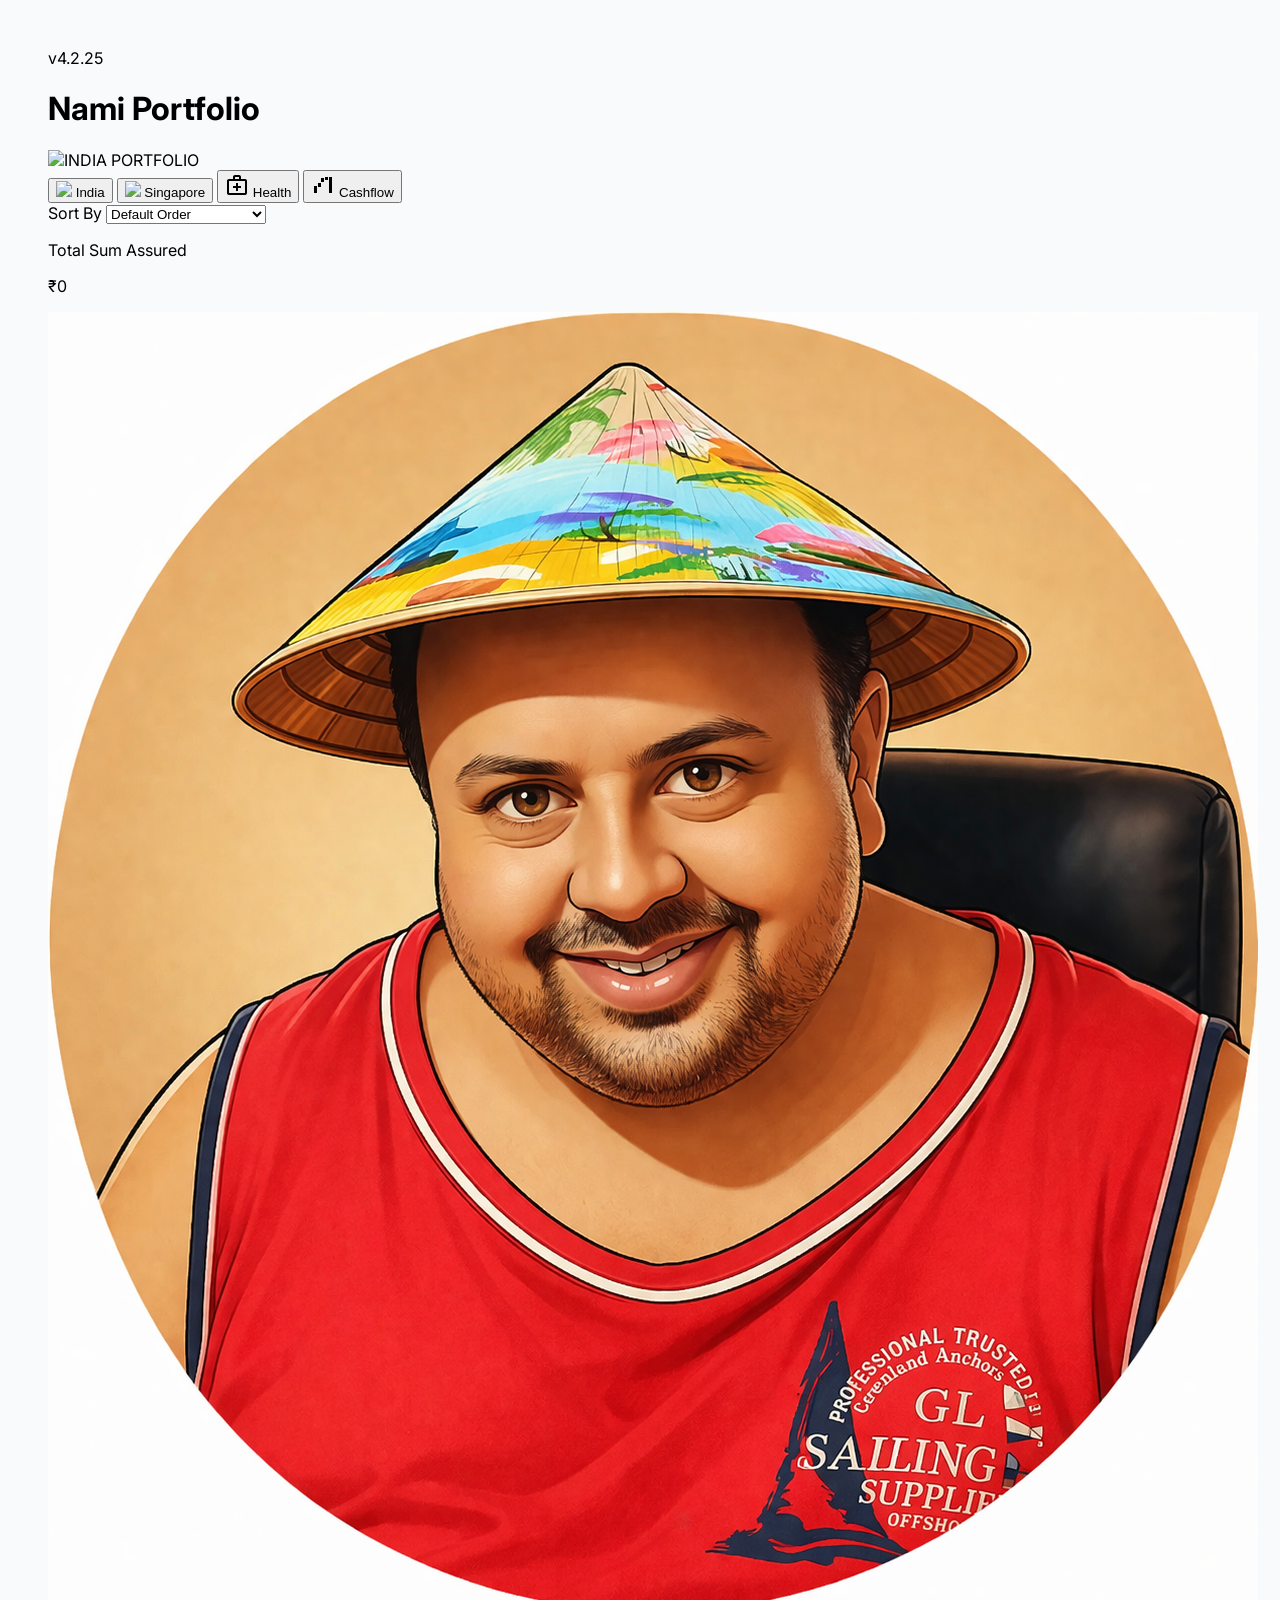
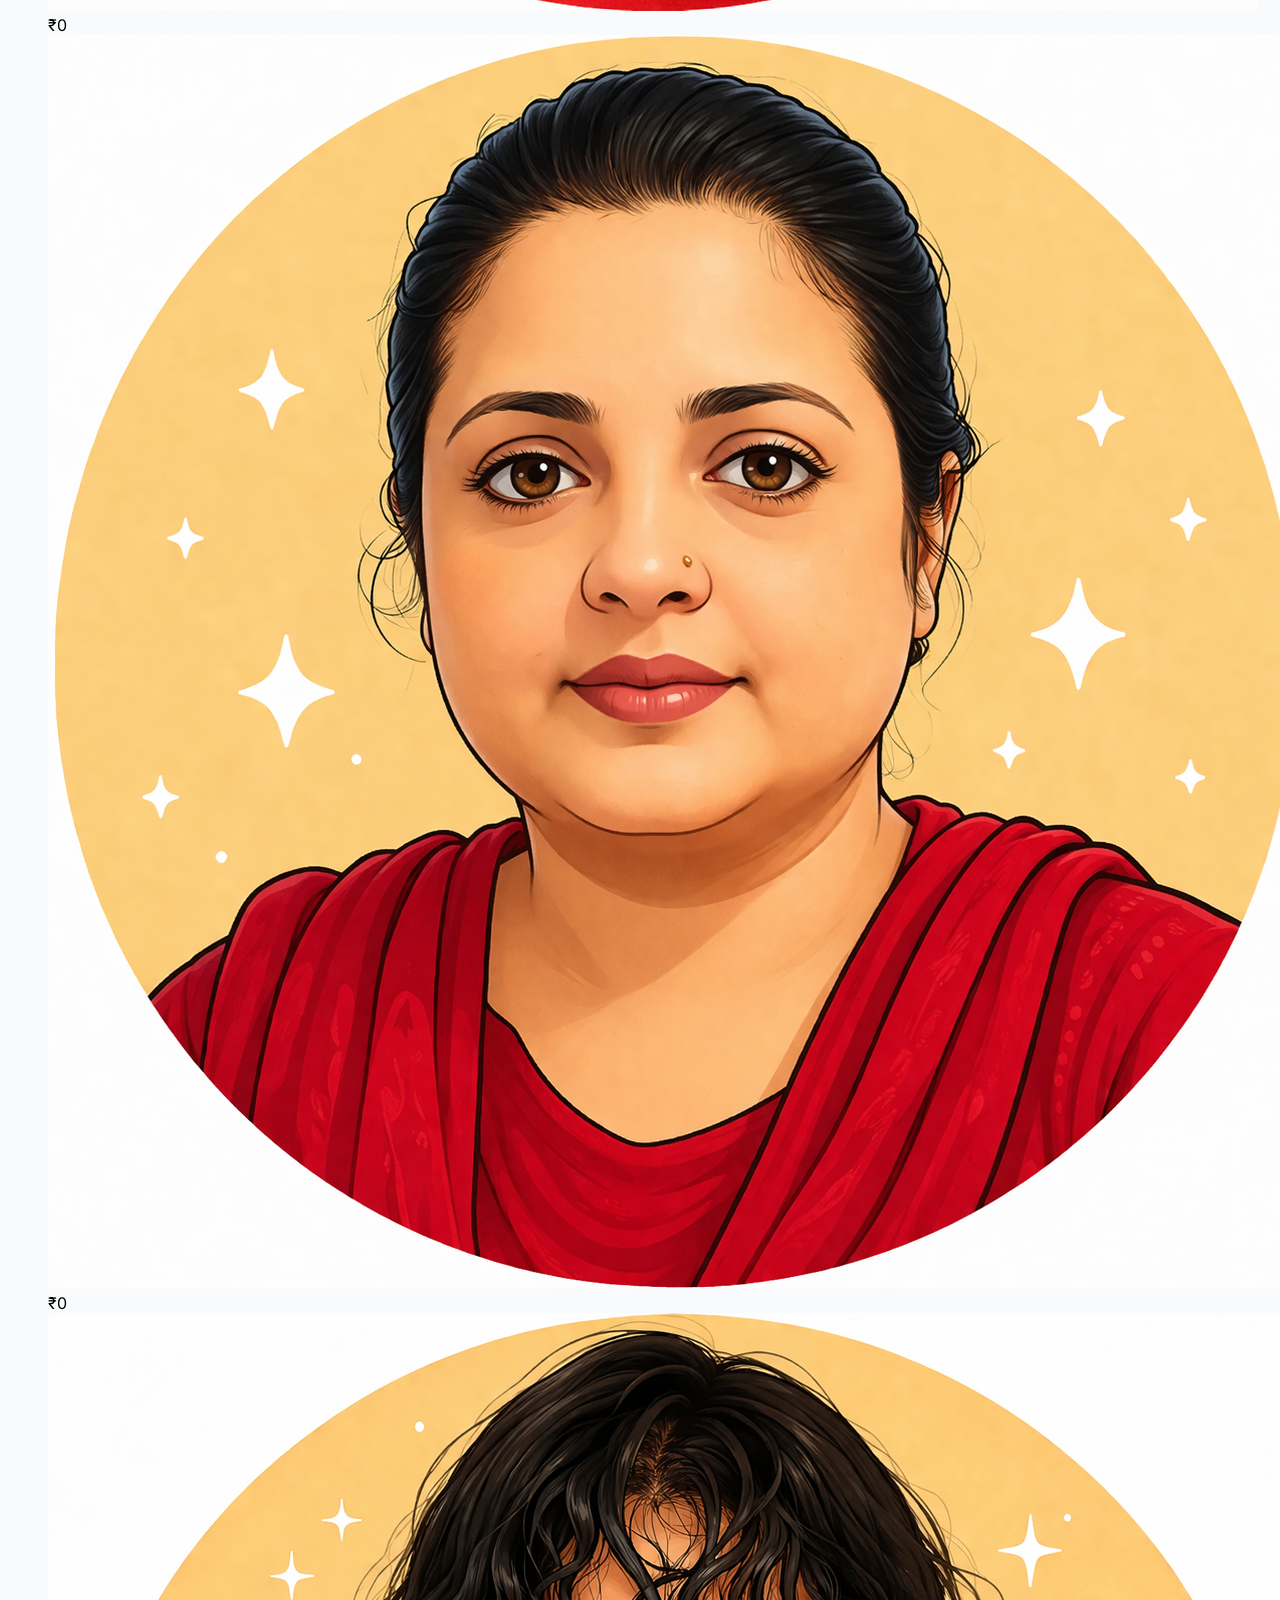
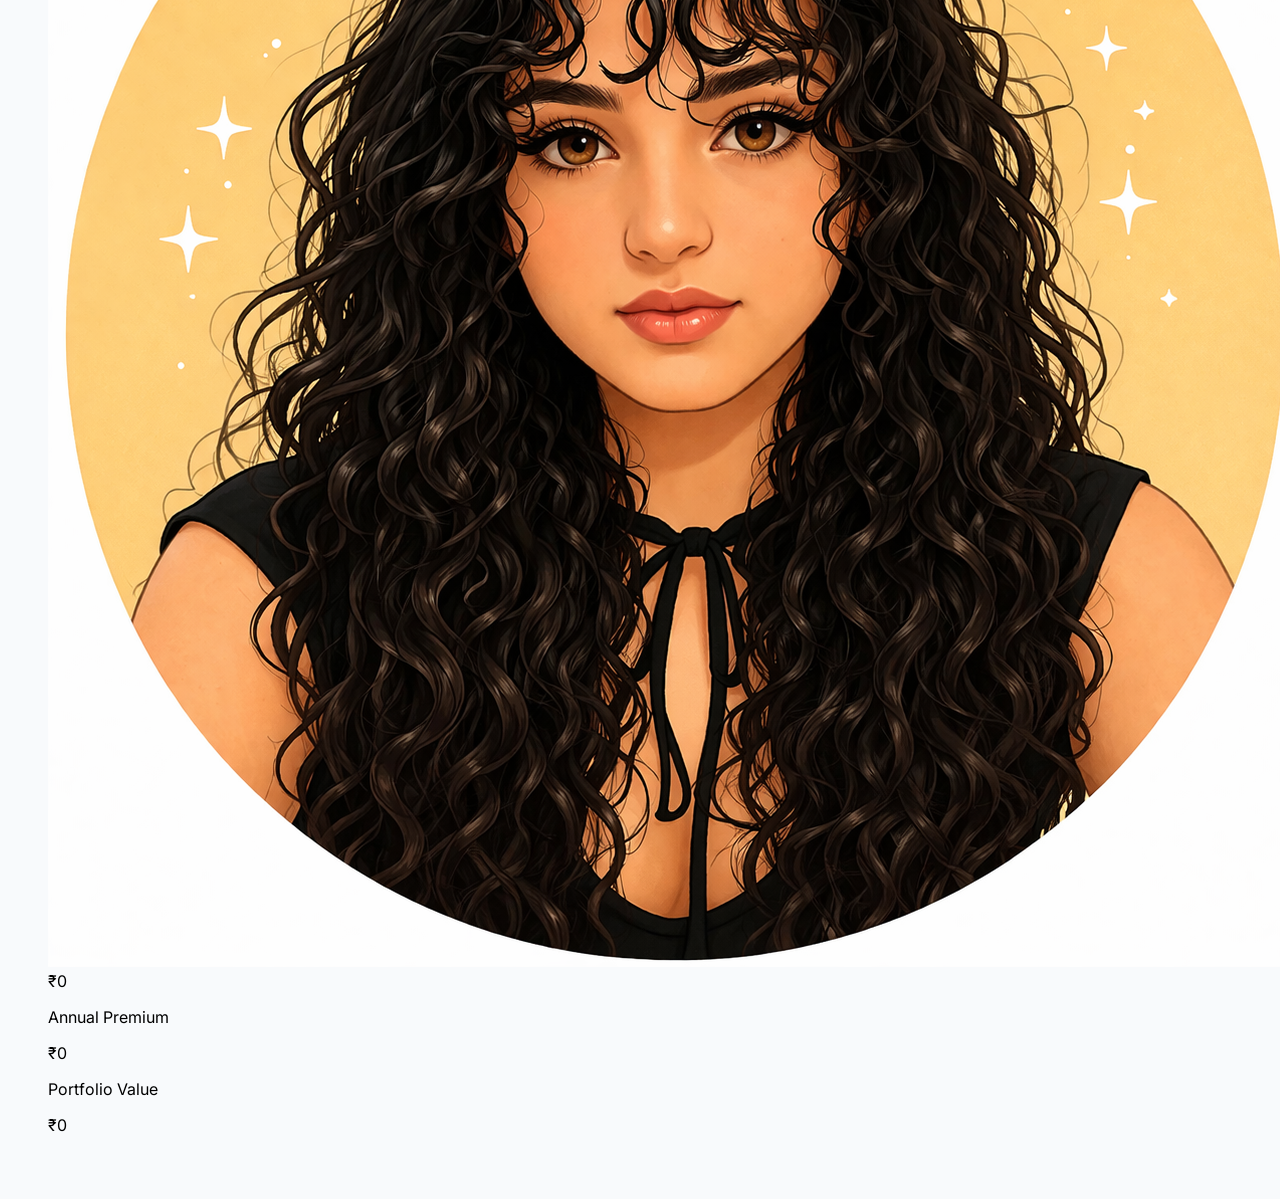
==== index.html @ 10a7a37a "Update index.html" ====
<!DOCTYPE html>
<html lang="en">
<head>
    <meta charset="UTF-8">
    <meta name="viewport" content="width=device-width, initial-scale=1.0">
    <title id="main-title">Nami Portfolio</title>
    
    <script src="https://cdn.tailwindcss.com"></script>
    <link rel="stylesheet" href="https://fonts.googleapis.com/css2?family=Material+Symbols+Outlined:opsz,wght,FILL,GRAD@20..48,100..700,0..1,-50..200" />
    <link rel="stylesheet" href="main.css">
</head>

<body class="bg-slate-50">

    <div id="version-tag" class="fixed top-4 right-4 font-black text-[10px] text-slate-400 bg-white/80 backdrop-blur-sm px-3 py-1 rounded-lg border border-slate-200 uppercase tracking-tighter z-50 shadow-sm"></div>

    <div class="max-w-7xl mx-auto mb-6 pt-10 px-4">
        <div class="flex justify-between items-end mb-6">
            <h1 class="text-5xl font-black text-slate-900 tracking-tighter">Nami Portfolio</h1>
            <div id="portfolio-status" class="funky-badge">Portfolio</div>
        </div>
    </div>

    <div class="max-w-7xl mx-auto px-4 flex flex-wrap items-center justify-between gap-4 mb-8">
        <div class="flex gap-4 flex-wrap">
            <button onclick="render('india')" class="px-8 py-3 bg-slate-800 text-white rounded-full font-bold hover:bg-slate-700 transition shadow-lg flex items-center gap-3">
                <img src="https://flagcdn.com/w40/in.png" class="w-6 h-auto rounded-sm shadow-sm">
                <span>India</span>
            </button>
        
            <button onclick="render('singapore')" class="px-8 py-3 bg-slate-800 text-white rounded-full font-bold hover:bg-slate-700 transition shadow-lg flex items-center gap-3">
                <img src="https://flagcdn.com/w40/sg.png" class="w-6 h-auto rounded-sm shadow-sm">
                <span>Singapore</span>
            </button>

            <button onclick="render('health')" class="px-8 py-3 bg-emerald-600 text-white rounded-full font-bold hover:bg-emerald-700 transition shadow-lg flex items-center gap-3">
                <span class="material-symbols-outlined text-white">medical_services</span>
                <span>Health</span>
            </button>

            <button onclick="render('cashflow')" class="px-8 py-3 bg-indigo-600 text-white rounded-full font-bold hover:bg-indigo-700 transition shadow-lg flex items-center gap-3">
                <span class="material-symbols-outlined text-white">waterfall_chart</span>
                <span>Cashflow</span>
            </button>
        </div>

        <div id="sort-container" class="flex items-center gap-3 bg-white p-2 rounded-2xl border border-slate-200 shadow-sm">
            <span class="text-[10px] font-black uppercase text-slate-400 ml-2">Sort By</span>
            <select id="sort-trigger" onchange="render(window.currentCategory)" class="bg-transparent text-xs font-bold rounded-lg px-2 py-1 outline-none cursor-pointer">
                <option value="default">Default Order</option>
                <option value="premium">Premium: High to Low</option>
                <option value="time">Maturity: Soonest First</option>
                <option value="due">Due Date: Earliest First</option>
            </select>
        </div>
    </div>

    <div id="summary-section" class="max-w-7xl mx-auto px-4 mb-10">
        <div id="summary-bar" class="grid grid-cols-[1.2fr_1fr_1fr] gap-6 bg-slate-900 p-8 rounded-[40px] text-white shadow-2xl relative overflow-hidden transition-all duration-500">
        </div>
    </div>

    <div id="container" class="max-w-7xl mx-auto pb-20 px-4"></div>
    <div id="cf-section" class="max-w-7xl mx-auto px-4 pb-20" style="display:none;"></div>
    
    <script type="module">
    const VERSION = "4.2.25";

    const { initDashboard, render, handleToggle } = await import(`./app.js?v=${VERSION}`);

    window.render = render;
    window.toggleCard = handleToggle;

    document.getElementById('version-tag').innerText = "v" + VERSION;
    await initDashboard(VERSION);
    </script>
    
</body>
</html>
---- main.css ----
/* Consolidated Stylesheet - v5.8.0 Baseline */
@import url('https://fonts.googleapis.com/css2?family=Orbitron:wght@800;900&family=Inter:wght@400;700;900&display=swap'); 

body { 
    background-color: #f8fafc;
    font-family: 'Inter', sans-serif;
    padding: 40px;
    position: relative;
}

/* --- HEADERS --- */
.brand-header { 
    font-family: 'Orbitron', sans-serif;
    background: linear-gradient(90deg, #6366f1, #ec4899, #f59e0b);
    -webkit-background-clip: text;
    -webkit-text-fill-color: transparent;
    font-size: 3.5rem;
    font-weight: 900;
    text-transform: uppercase;
    margin-bottom: 30px;
}

/* --- POLICY CARDS --- */
.policy-card { 
    background: white;
    border-radius: 40px; /* Enhanced rounding for modern look */
    margin-bottom: 24px;
    box-shadow: 0 10px 15px -3px rgba(0,0,0,0.05);
    transition: all 0.3s ease;
    position: relative;
    overflow: hidden; /* Critical for brand side-bar and bg tint */
    border: 1px solid #f1f5f9;
}

.card-header { 
    cursor: pointer;
    display: flex;
    align-items: center;
    padding: 30px 40px;
    min-height: 120px;
    transition: background 0.3s ease;
    /* Background is handled dynamically by JS brandBg */
}

/* --- CONTENT & GRID --- */
.content-area { 
    display: none;
    padding: 40px;
    border-top: 1px solid rgba(0,0,0,0.05);
    border-radius: 0 0 40px 40px;
    /* Background is handled dynamically by JS gradient */
}

.open .content-area {
    display: block;
}

.detail-grid { 
    display: grid;
    grid-template-columns: repeat(3, 1fr);
    gap: 20px;
    margin-bottom: 30px;
    background: rgba(255, 255, 255, 0.5); /* Semi-transparent to show brand tint */
    backdrop-filter: blur(8px);
    padding: 20px 25px;
    border-radius: 24px;
    border: 1px solid rgba(0,0,0,0.05);
}

.detail-item p:first-child { 
    font-size: 9px;
    font-weight: 900;
    text-transform: uppercase;
    color: #64748b;
    margin-bottom: 4px;
}

.detail-item p:last-child {
    font-family: 'Orbitron', sans-serif;
    font-size: 14px;
    color: #1e293b;
    letter-spacing: 0.5px;
}

/* --- TIMELINE TRACK --- */
.timeline-track { 
    position: relative;
    height: 48px;
    background: #e2e8f0; 
    border-radius: 24px;
    display: flex;
    padding: 0 6px;
    align-items: center;
    margin-top: 60px;
    overflow: visible !important;
}

.segment { 
     height: 38px;
     flex: 1;
     margin: 0 1px;
     border-radius: 6px;
     position: relative;
     cursor: help;
     transition: 0.2s cubic-bezier(0.4, 0, 0.2, 1);
}

.segment:hover { 
     transform: scaleY(1.3);
     z-index: 50;
}

/* --- TOOLTIPS --- */
.tooltip { 
    visibility: hidden;
    opacity: 0;
    position: absolute;
    bottom: 65px;
    left: 50%;
    transform: translateX(-50%) translateY(10px); 
    background: #0f172a; 
    color: white;
    padding: 14px;
    border-radius: 12px;
    width: max-content; /* Grows with text */
    min-width: 140px;
    max-width: 220px;
    text-align: center;
    font-size: 11px;
    z-index: 1000;
    transition: 0.3s cubic-bezier(0.175, 0.885, 0.32, 1.275); 
    pointer-events: none;
    box-shadow: 0 20px 25px -5px rgba(0,0,0,0.4);
    border: 1px solid #334155;
}

.segment:hover .tooltip, .mat-star:hover .tooltip {
    visibility: visible;
    opacity: 1;
    bottom: 55px;
    transform: translateX(-50%) translateY(0);
}

/* --- MATURITY STAR & OFFSET TOOLTIP --- */
.mat-star { 
    flex: 0 0 44px;
    height: 44px;
    display: flex;
    align-items: center;
    justify-content: center;
    font-size: 28px;
    color: #f59e0b;
    cursor: help;
    position: relative;
    transition: 0.3s;
}

.mat-star:hover {
    transform: scale(1.4) rotate(15deg);
    color: #fbbf24;
}

/* Fix: Pin to right edge and nudge left */
.mat-star .tooltip {
    left: auto !important;
    right: 0 !important; 
    margin-right: 15px; /* Nudges the whole box slightly to the left */
    transform: translateY(10px) rotate(0deg) !important; /* Keep box straight */
    width: max-content;
    min-width: 180px;
    text-align: center;
}

.mat-star:hover .tooltip {
    visibility: visible;
    opacity: 1;
    bottom: 55px;
    transform: translateY(0) rotate(0deg) !important;
}

/* Apply the tilt ONLY to the text inside, not the box */
.mat-star .tooltip span {
    display: block;
    transform: skewX(-12deg) rotate(-1deg);
    transform-origin: center;
    font-weight: 900;
    margin-top: 4px;
}

/* --- STATUS COLORS --- */
.bg-prem-past { background: #064e3b; } 
.bg-prem-future { background: #10b981; }
.bg-history-brown { background: #78350f; } 
.bg-future-light-brown { background: #b45309; } 
.bg-payout-past { background: #d97706; } 
.bg-payout-future { background: #f59e0b; } 
.bg-hybrid { background: linear-gradient(to bottom, #10b981 50%, #f59e0b 50%); }

.bg-current { 
    background: #22c55e;
    box-shadow: 0 0 20px rgba(34,197,94,0.6);
    border: 3px solid white;
    z-index: 10;
}

/* --- ANIMATIONS & UTILS --- */
@keyframes alert-glow {
    0% { box-shadow: 0 0 5px #dc2626; background: #dc2626; }
    50% { box-shadow: 0 0 20px #ef4444; background: #b91c1c; }
    100% { box-shadow: 0 0 5px #dc2626; background: #dc2626; }
}

.due-blink { 
    animation: alert-glow 1.5s infinite ease-in-out !important;
    color: white !important;
    border: none !important;
}

.paid-logo { 
    width: 110px;
    transform: rotate(-5deg);
    filter: drop-shadow(0 0 8px rgba(34, 197, 94, 0.4));
}

.family-marker { 
    display: inline-flex;
    align-items: center;
    justify-content: center;
    margin-left: 14px;
    color: #94a3b8;
}

.funky-badge-v2 {
    box-shadow: 2px 2px 0px rgba(0,0,0,0.05);
    transform: skewX(-10deg); /* This makes it look really funky */
    display: inline-block;
}
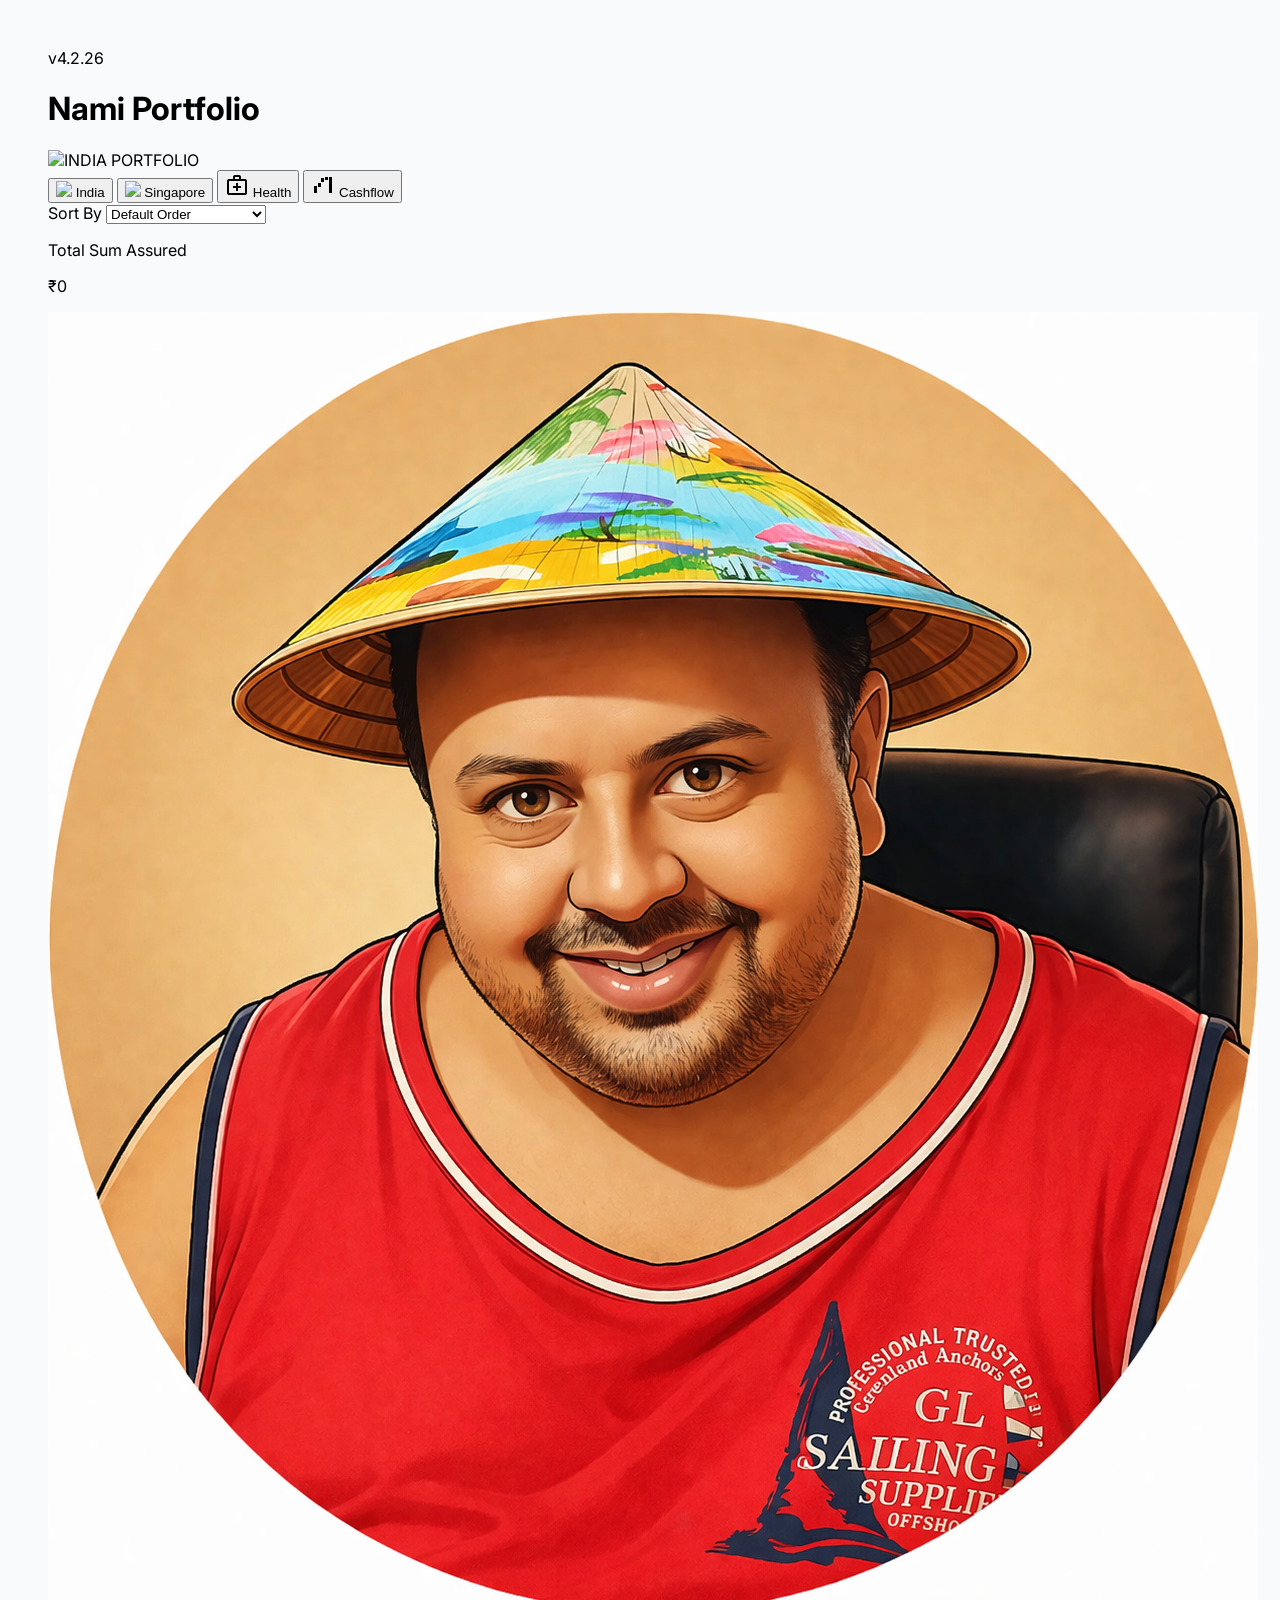
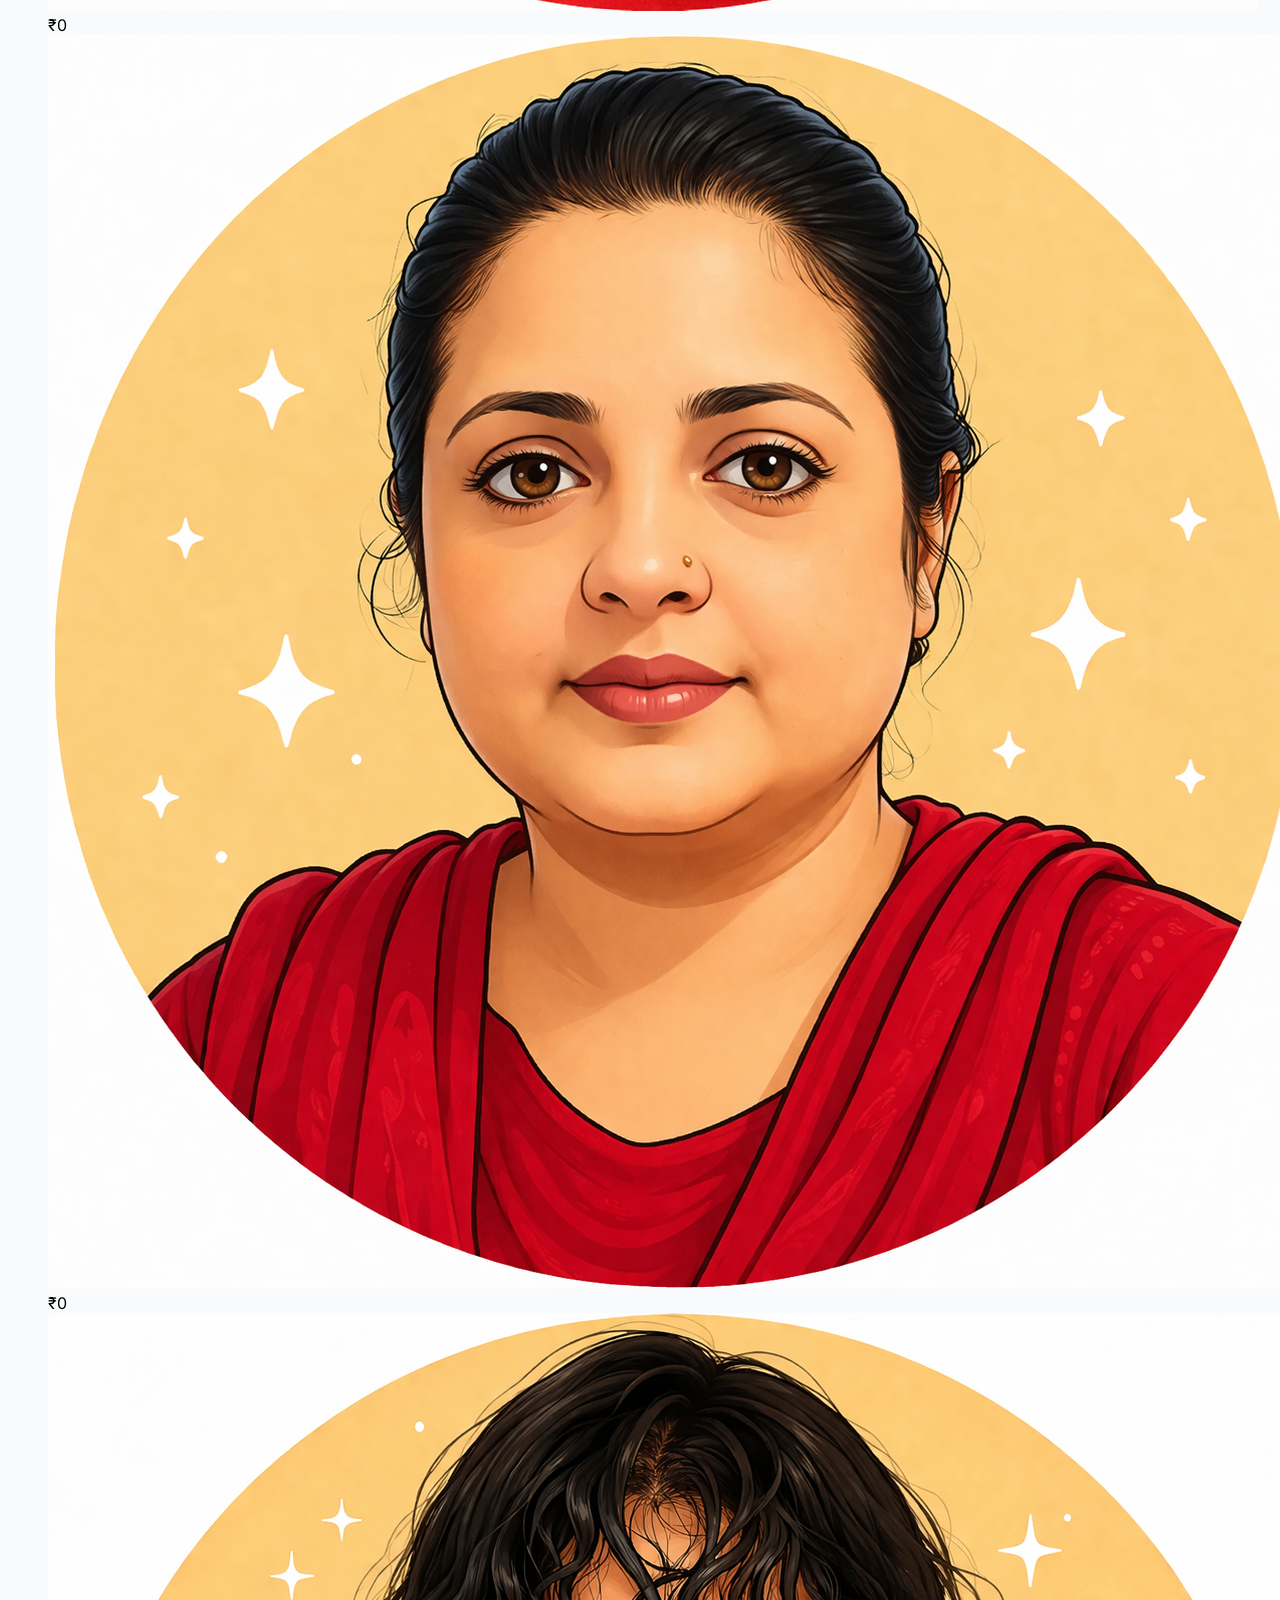
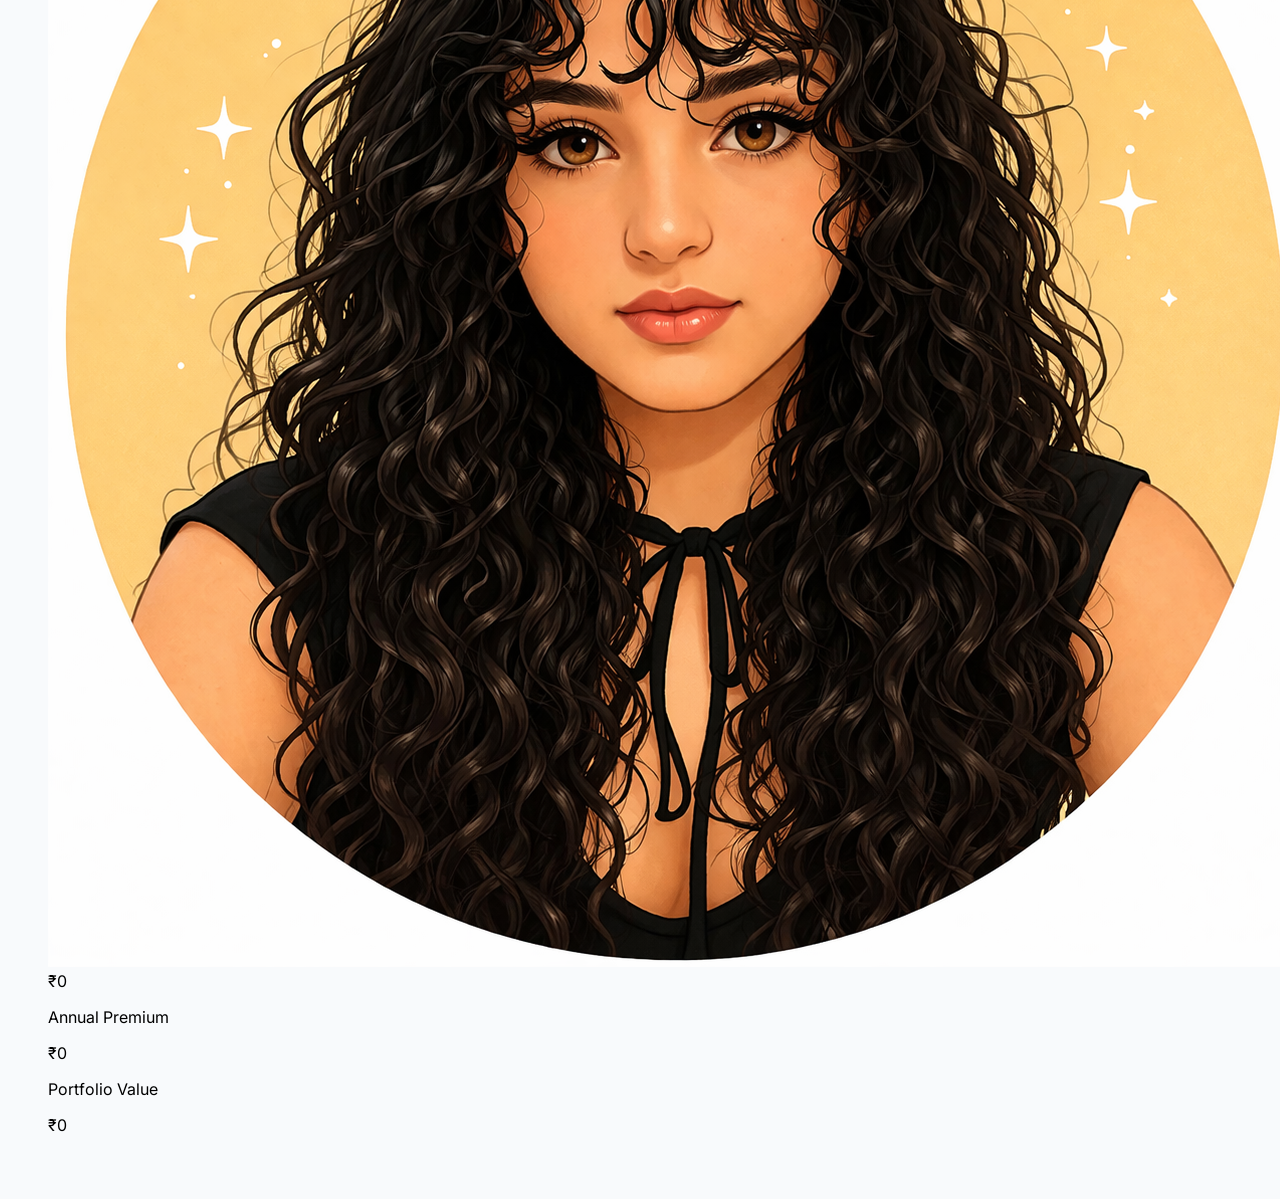
==== commit 036afbb2: "Update index.html" ====
--- a/index.html
+++ b/index.html
@@ -64,7 +64,7 @@
     <div id="cf-section" class="max-w-7xl mx-auto px-4 pb-20" style="display:none;"></div>
     
     <script type="module">
-    const VERSION = "4.2.25";
+    const VERSION = "4.2.26";
 
     const { initDashboard, render, handleToggle } = await import(`./app.js?v=${VERSION}`);
 
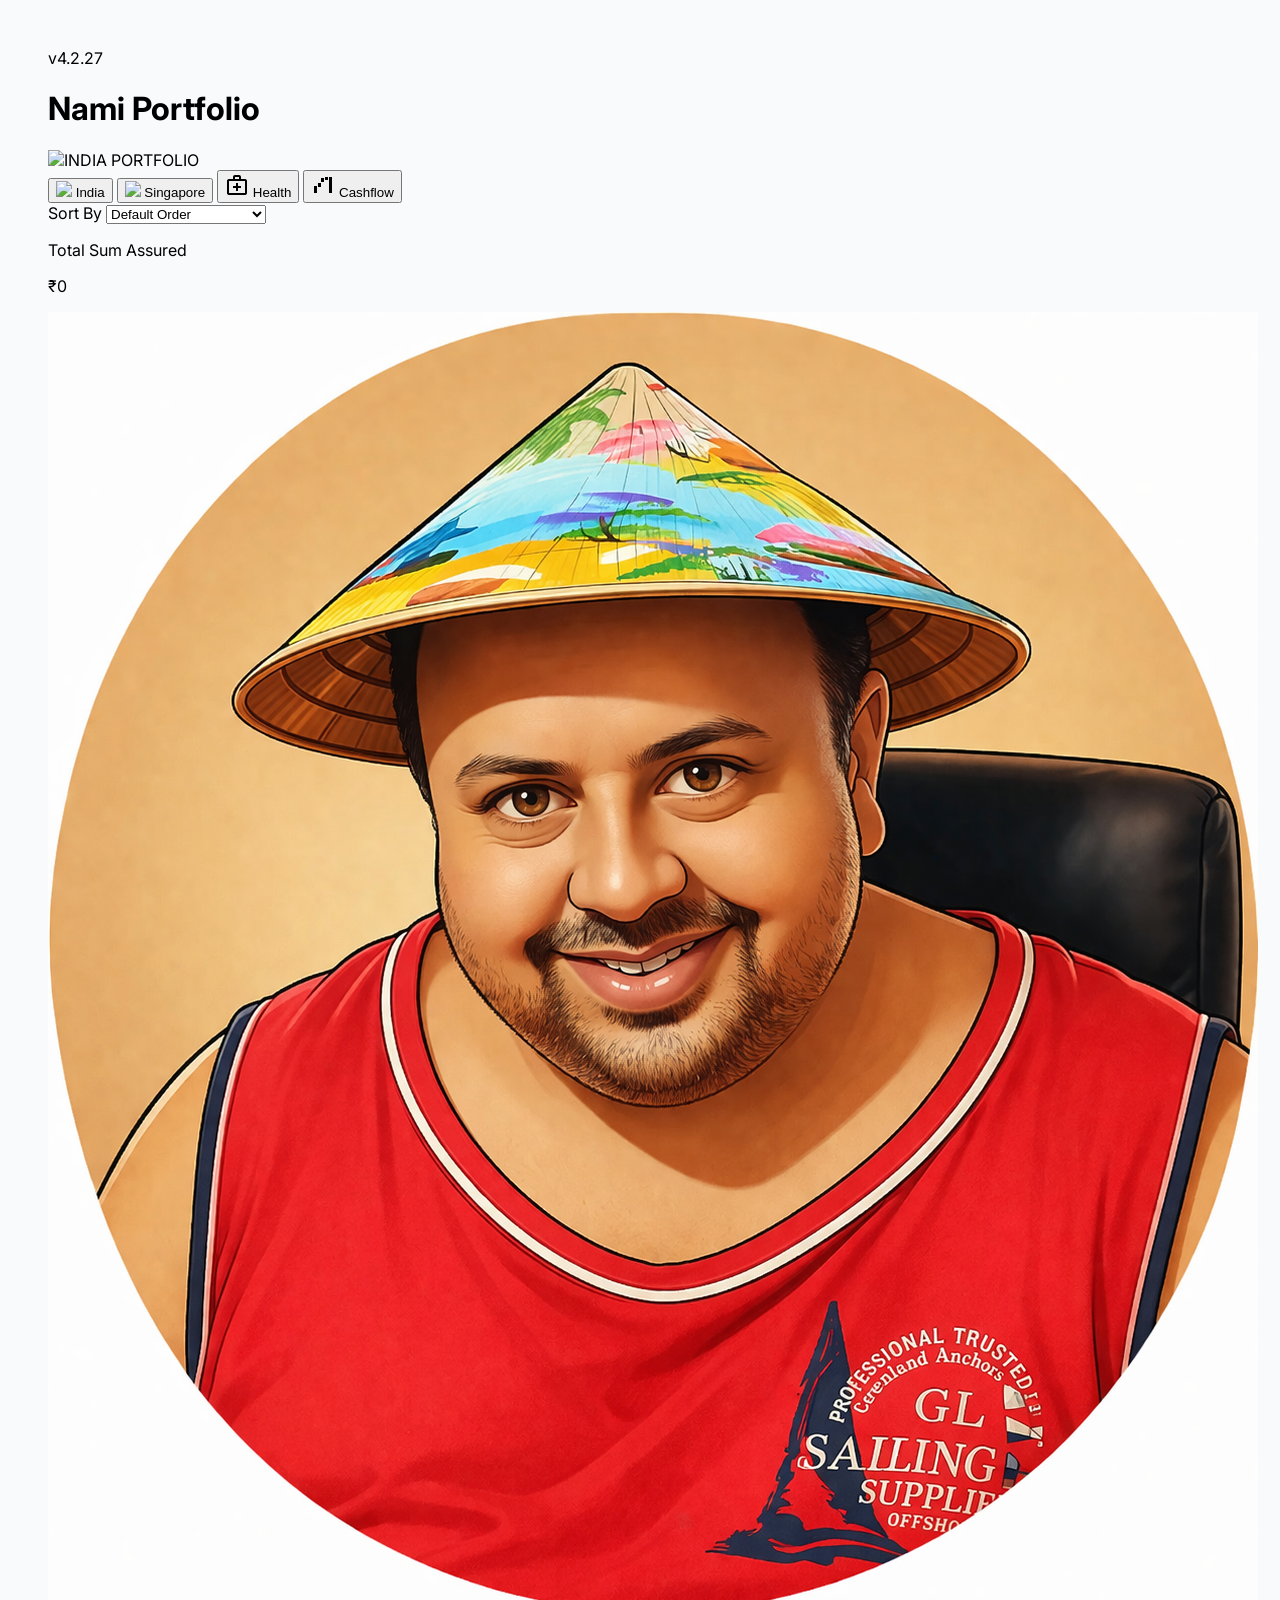
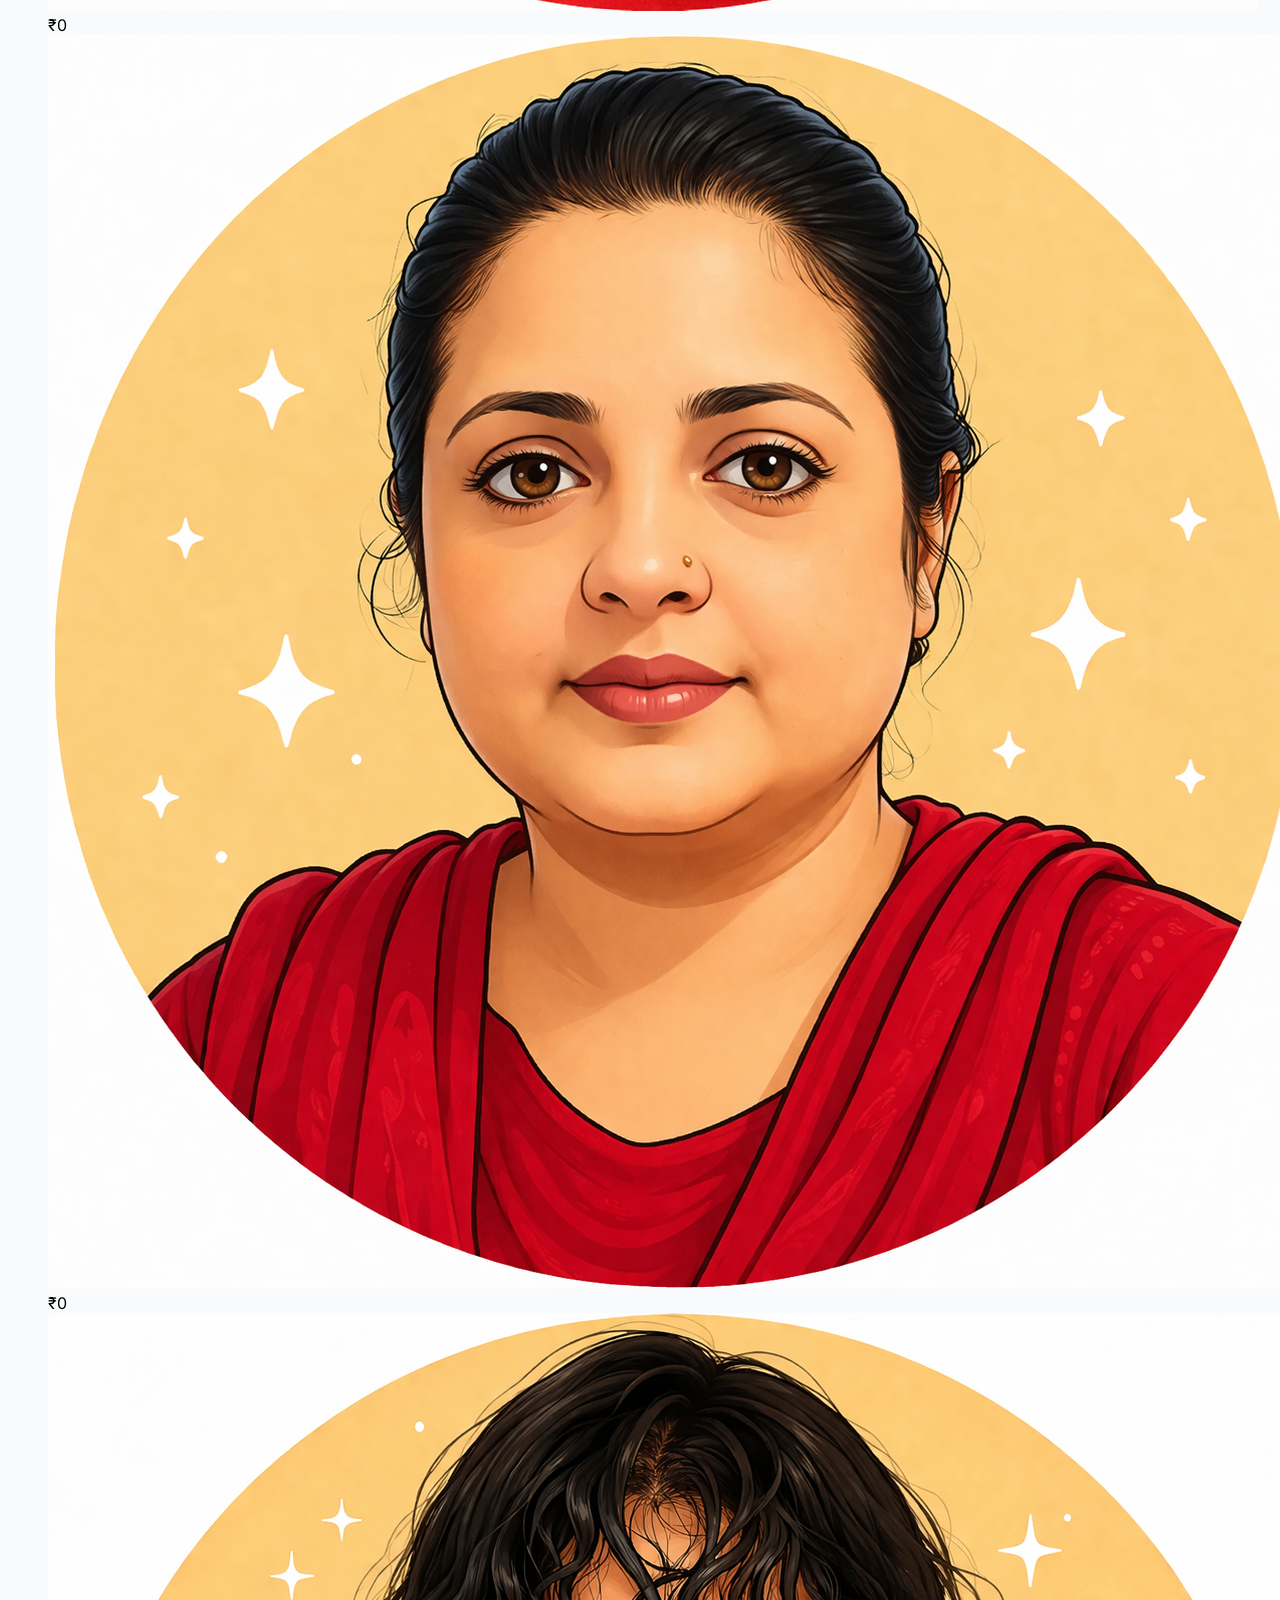
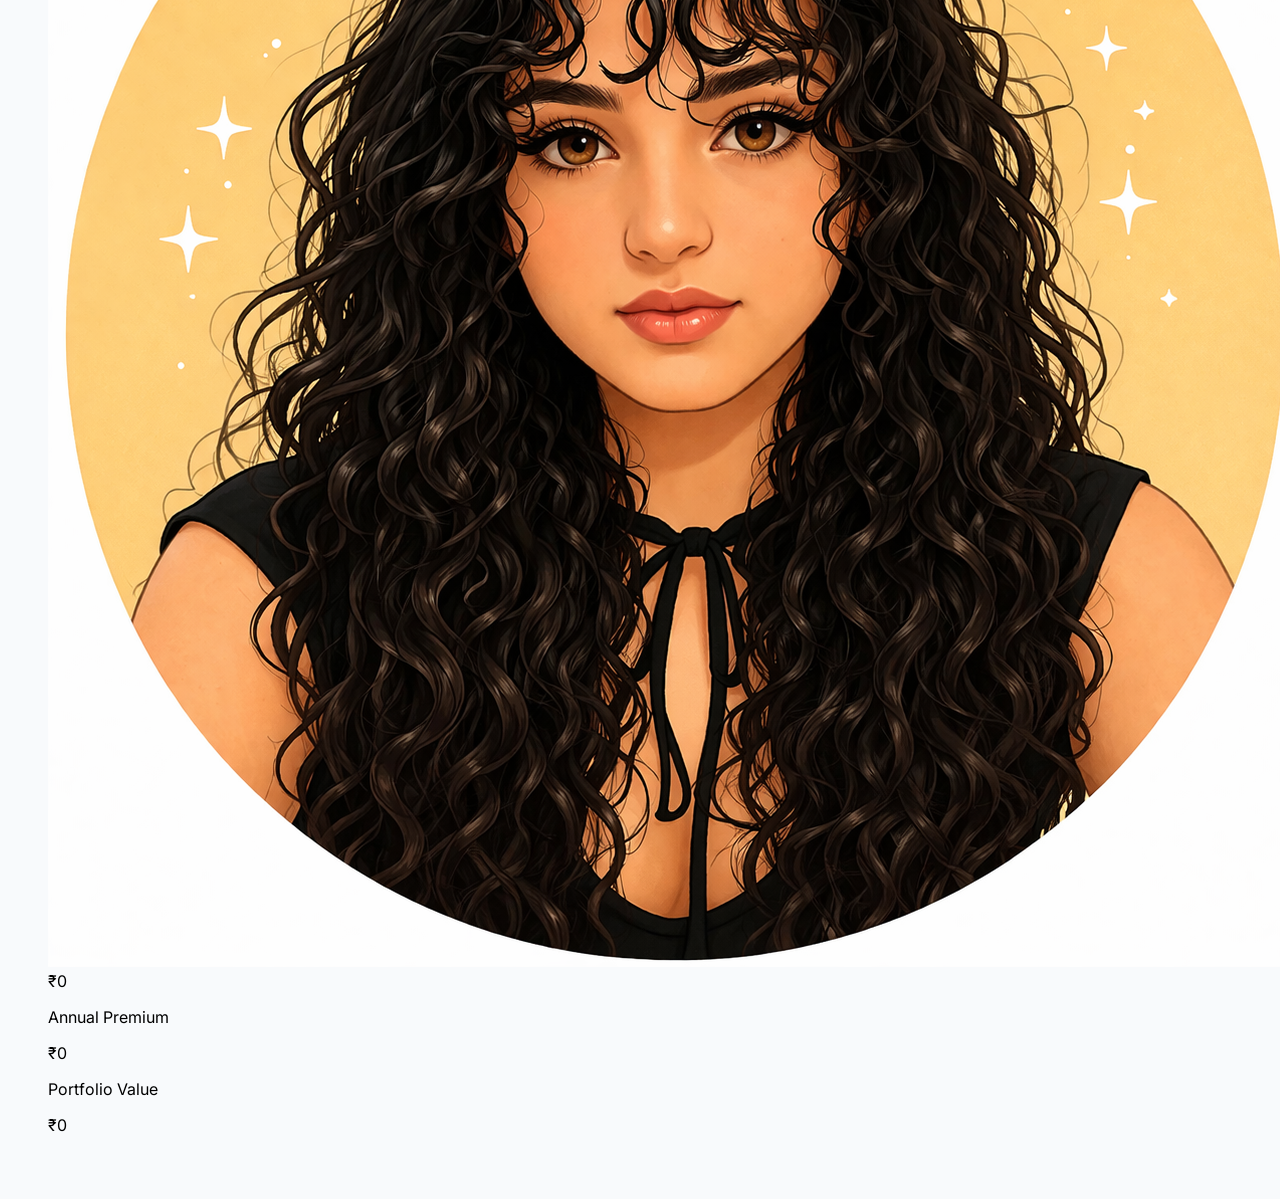
==== commit 55d94c8e: "Update index.html" ====
--- a/index.html
+++ b/index.html
@@ -64,7 +64,7 @@
     <div id="cf-section" class="max-w-7xl mx-auto px-4 pb-20" style="display:none;"></div>
     
     <script type="module">
-    const VERSION = "4.2.26";
+    const VERSION = "4.2.27";
 
     const { initDashboard, render, handleToggle } = await import(`./app.js?v=${VERSION}`);
 
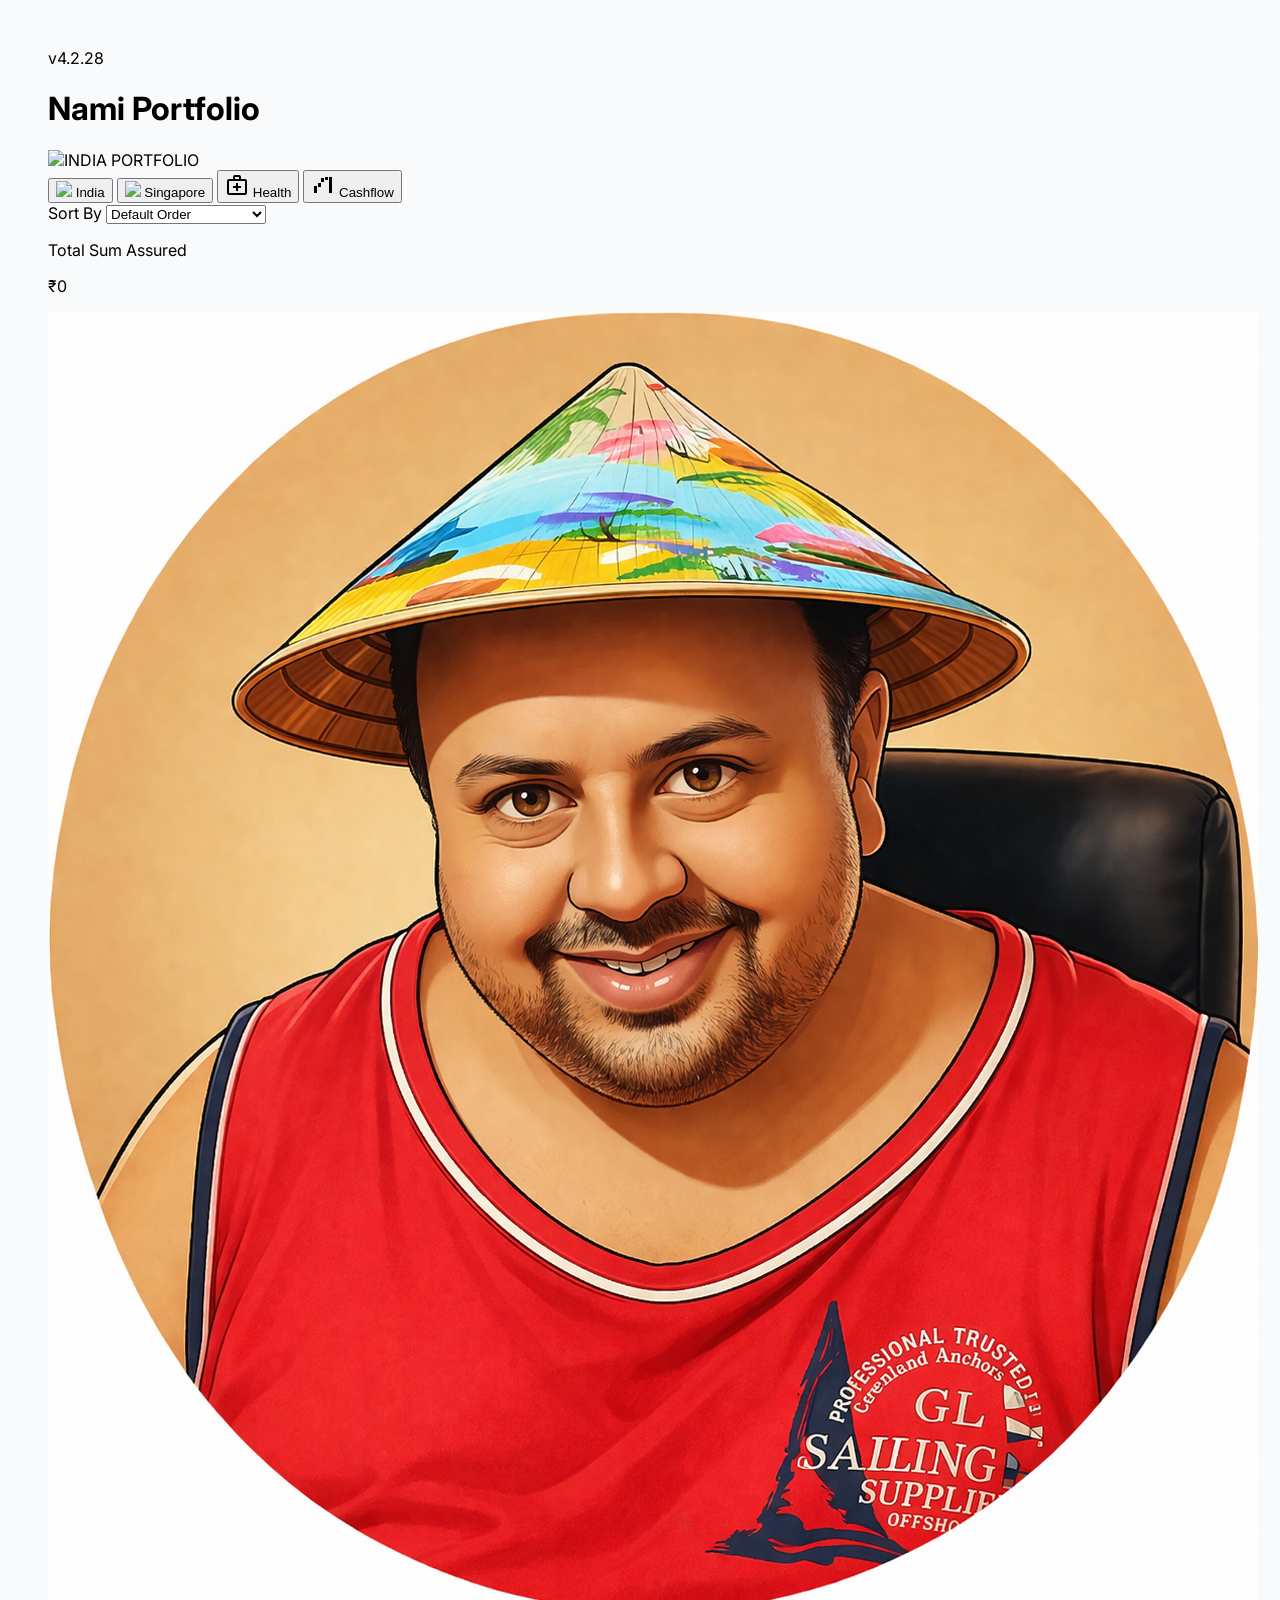
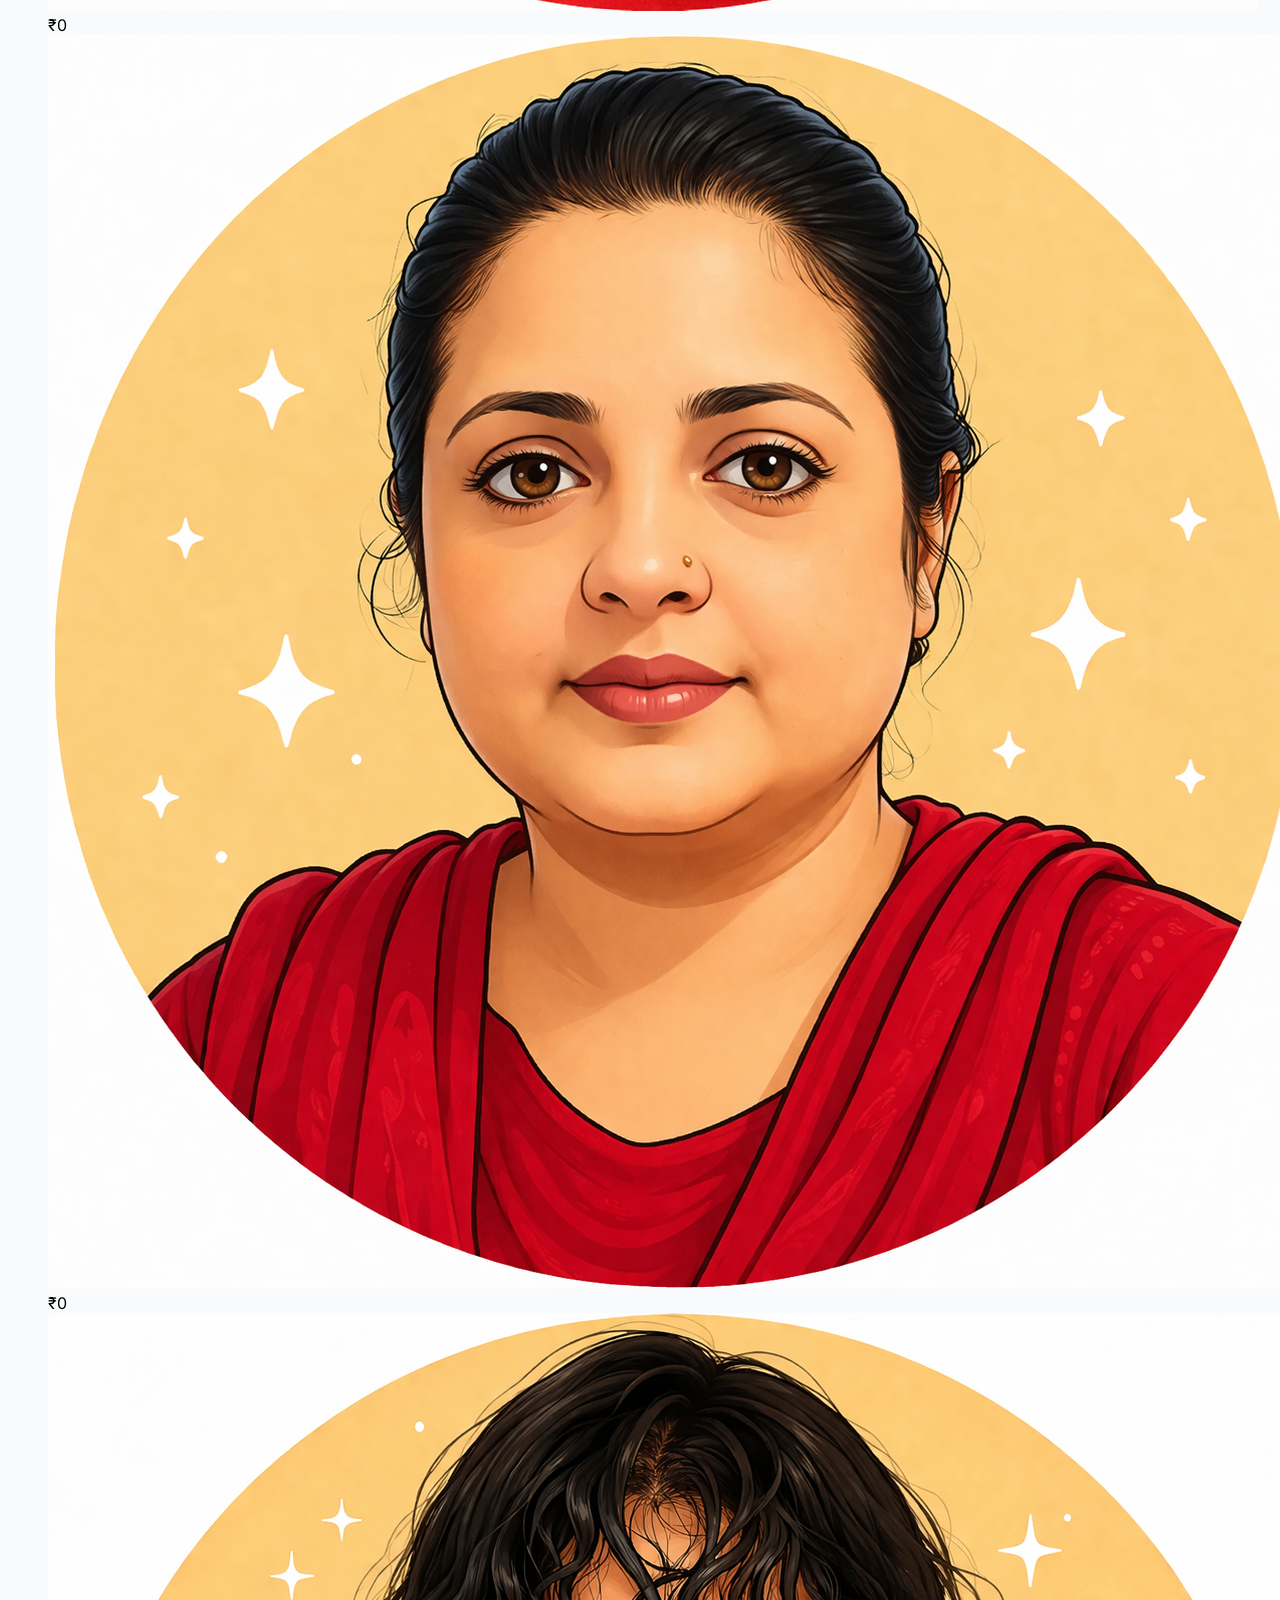
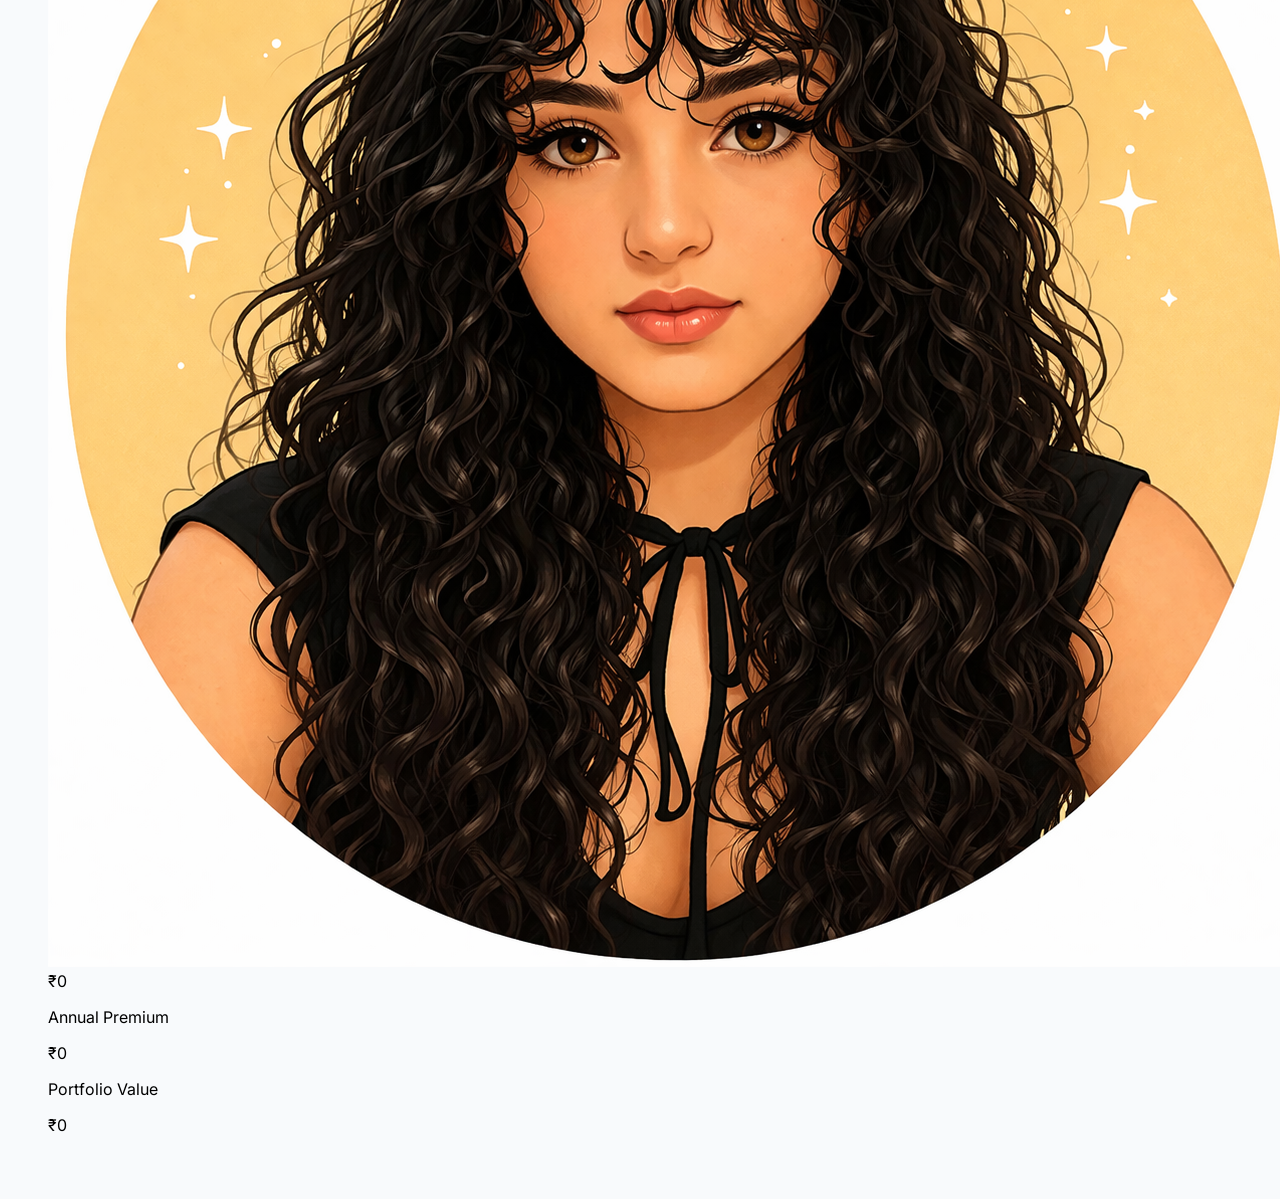
==== commit 24329af6: "Update index.html" ====
--- a/index.html
+++ b/index.html
@@ -64,7 +64,7 @@
     <div id="cf-section" class="max-w-7xl mx-auto px-4 pb-20" style="display:none;"></div>
     
     <script type="module">
-    const VERSION = "4.2.27";
+    const VERSION = "4.2.28";
 
     const { initDashboard, render, handleToggle } = await import(`./app.js?v=${VERSION}`);
 
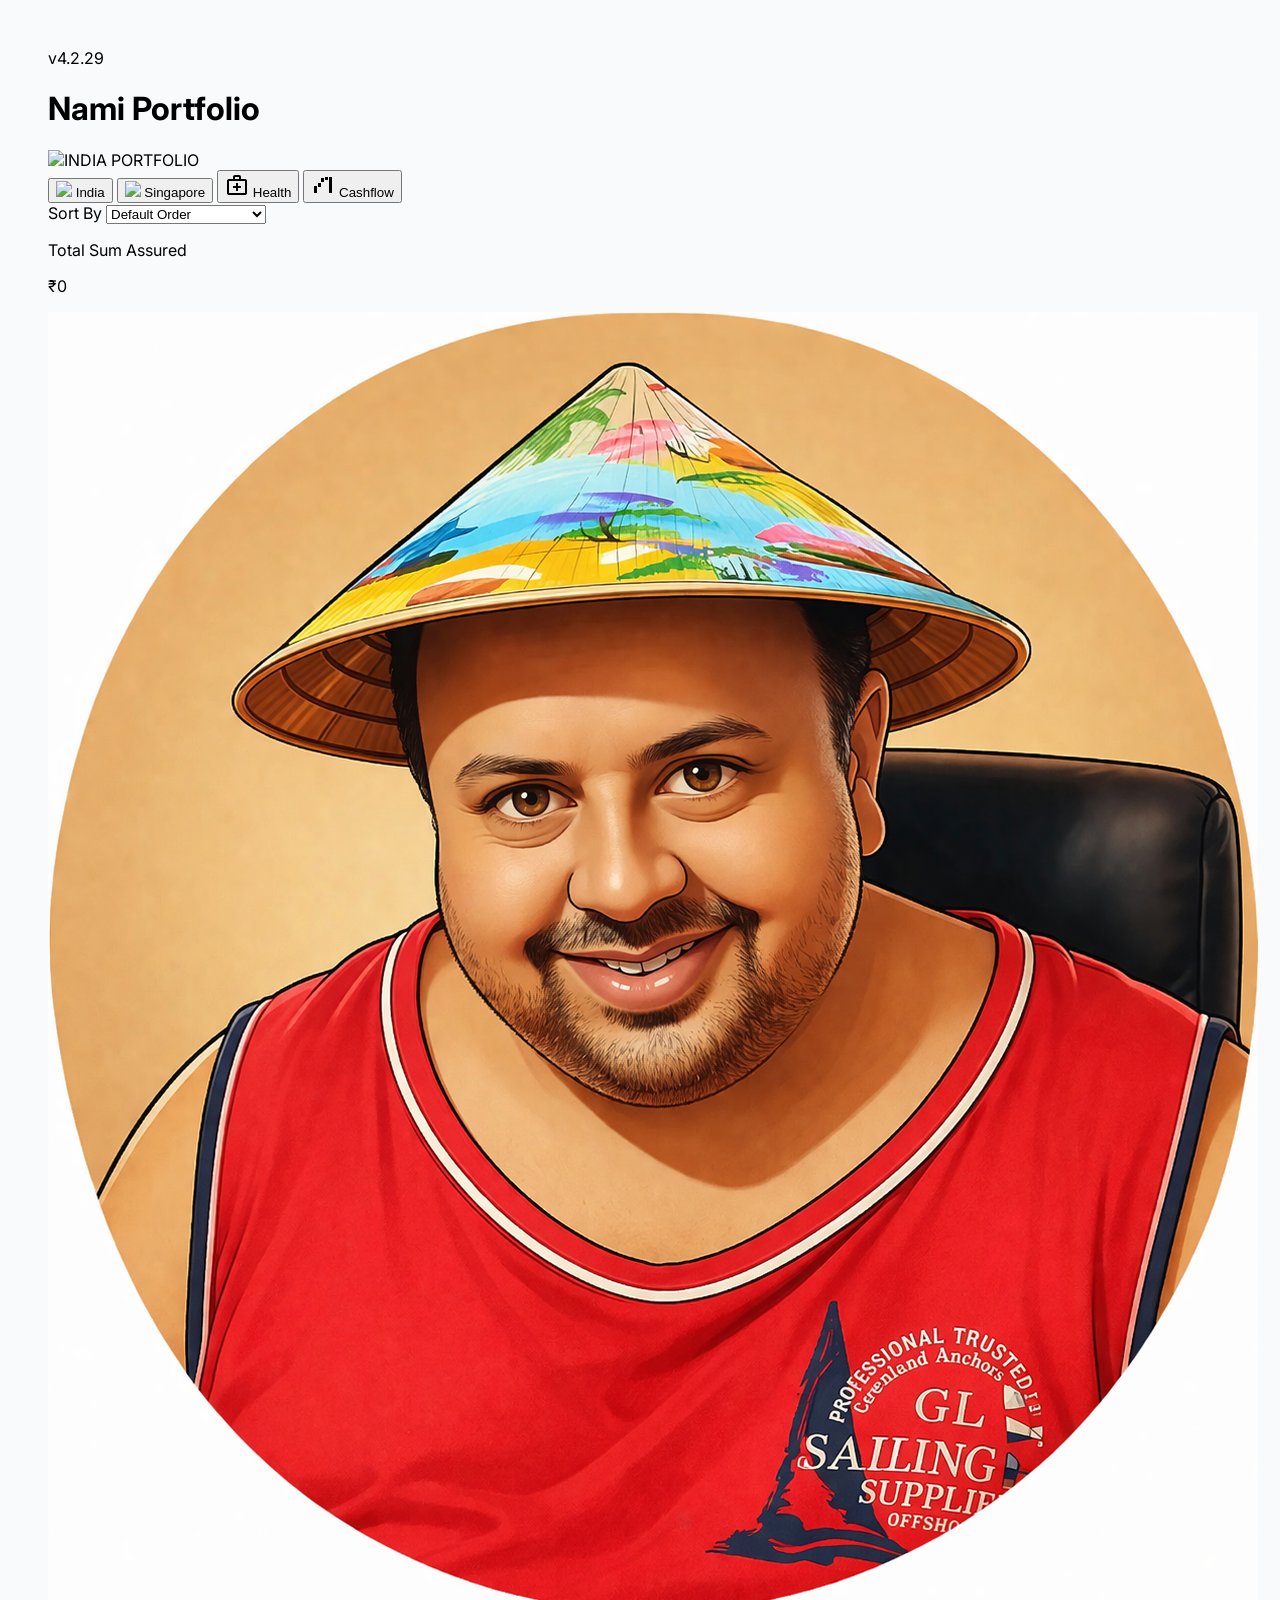
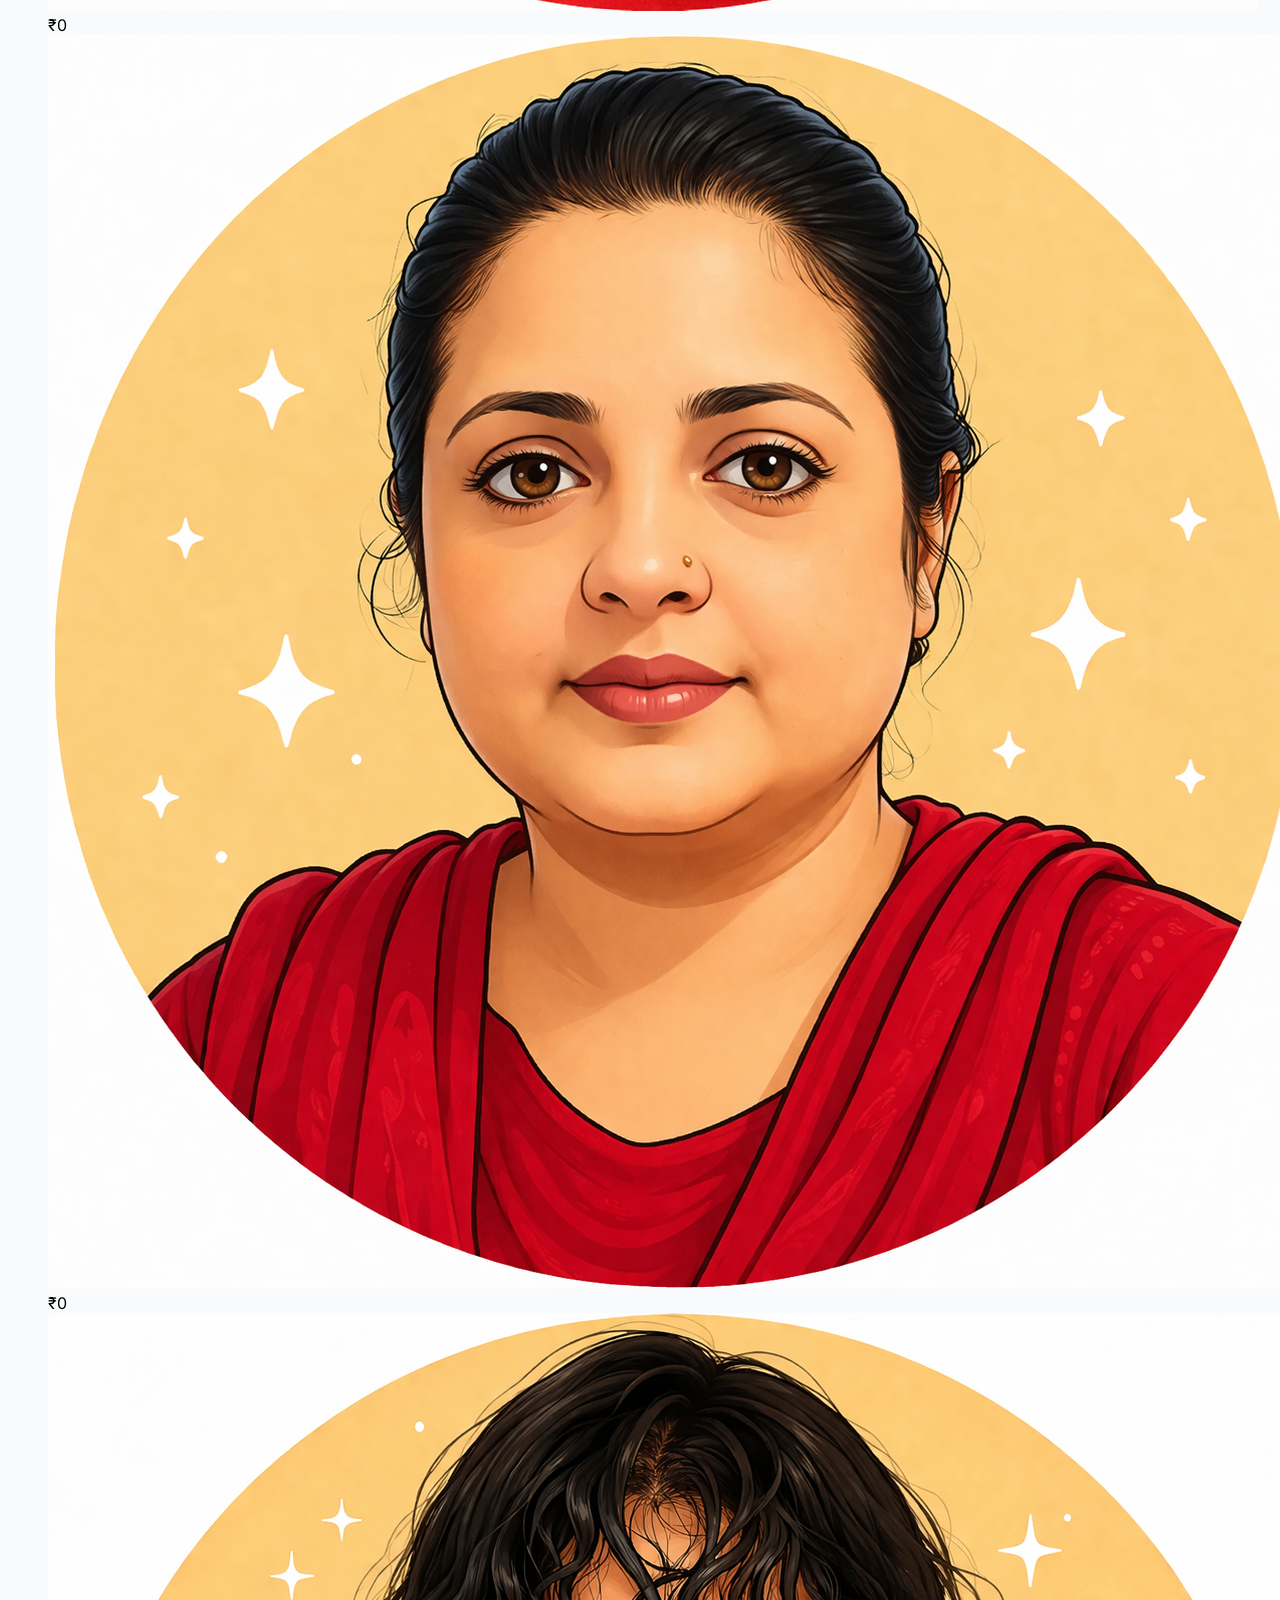
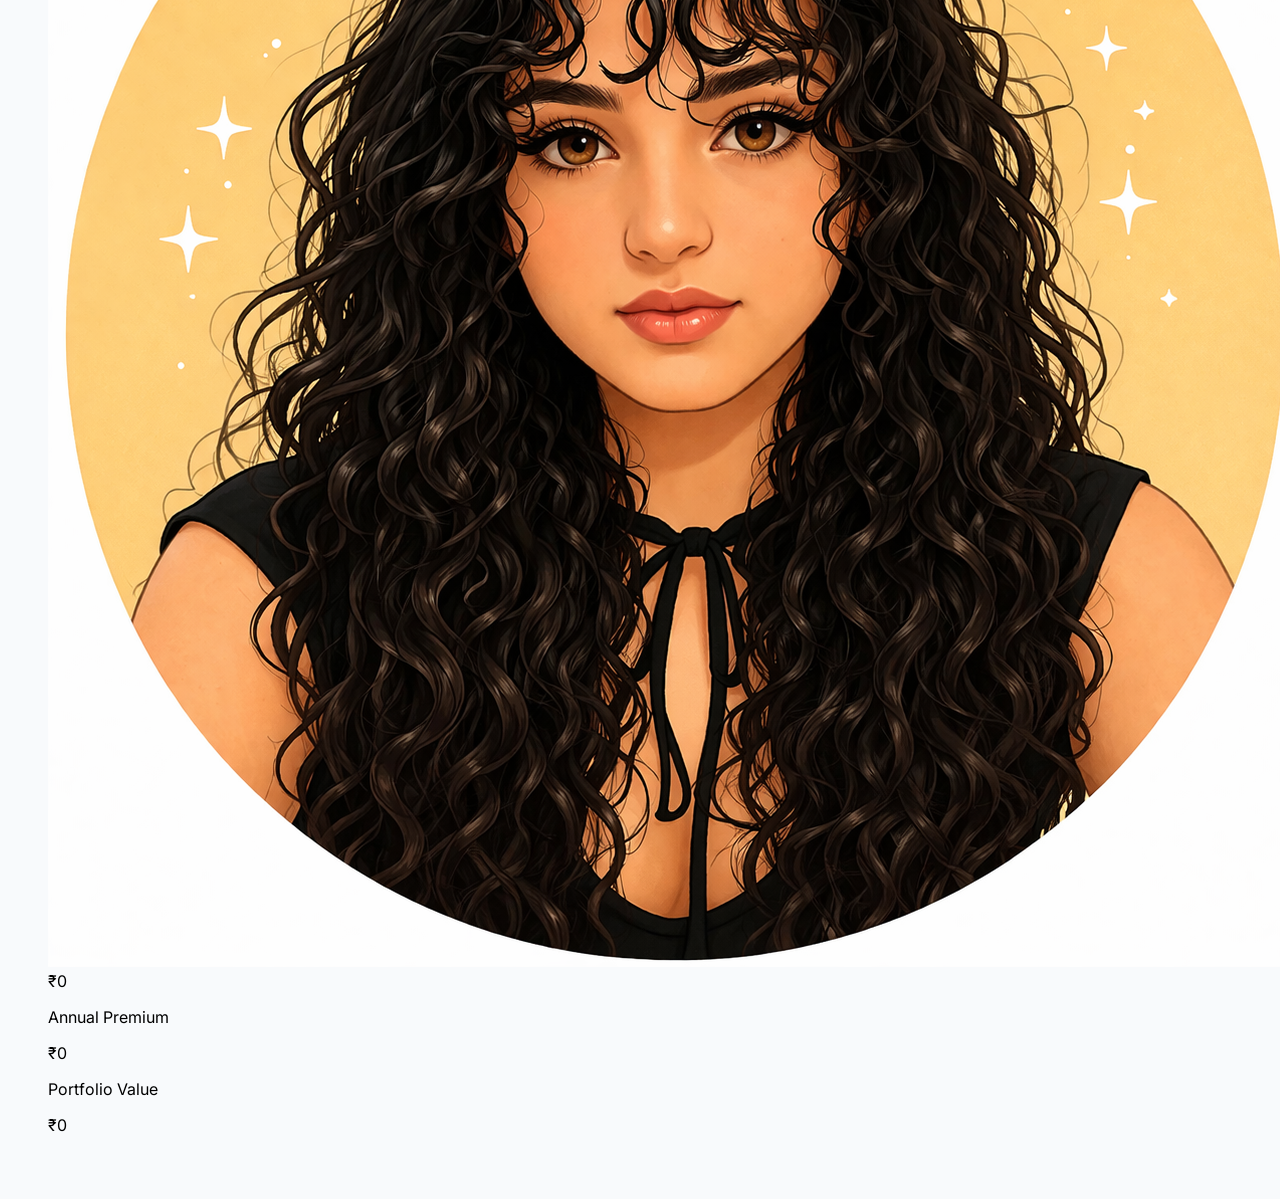
==== commit 689f8654: "Update index.html" ====
--- a/index.html
+++ b/index.html
@@ -64,7 +64,7 @@
     <div id="cf-section" class="max-w-7xl mx-auto px-4 pb-20" style="display:none;"></div>
     
     <script type="module">
-    const VERSION = "4.2.28";
+    const VERSION = "4.2.29";
 
     const { initDashboard, render, handleToggle } = await import(`./app.js?v=${VERSION}`);
 
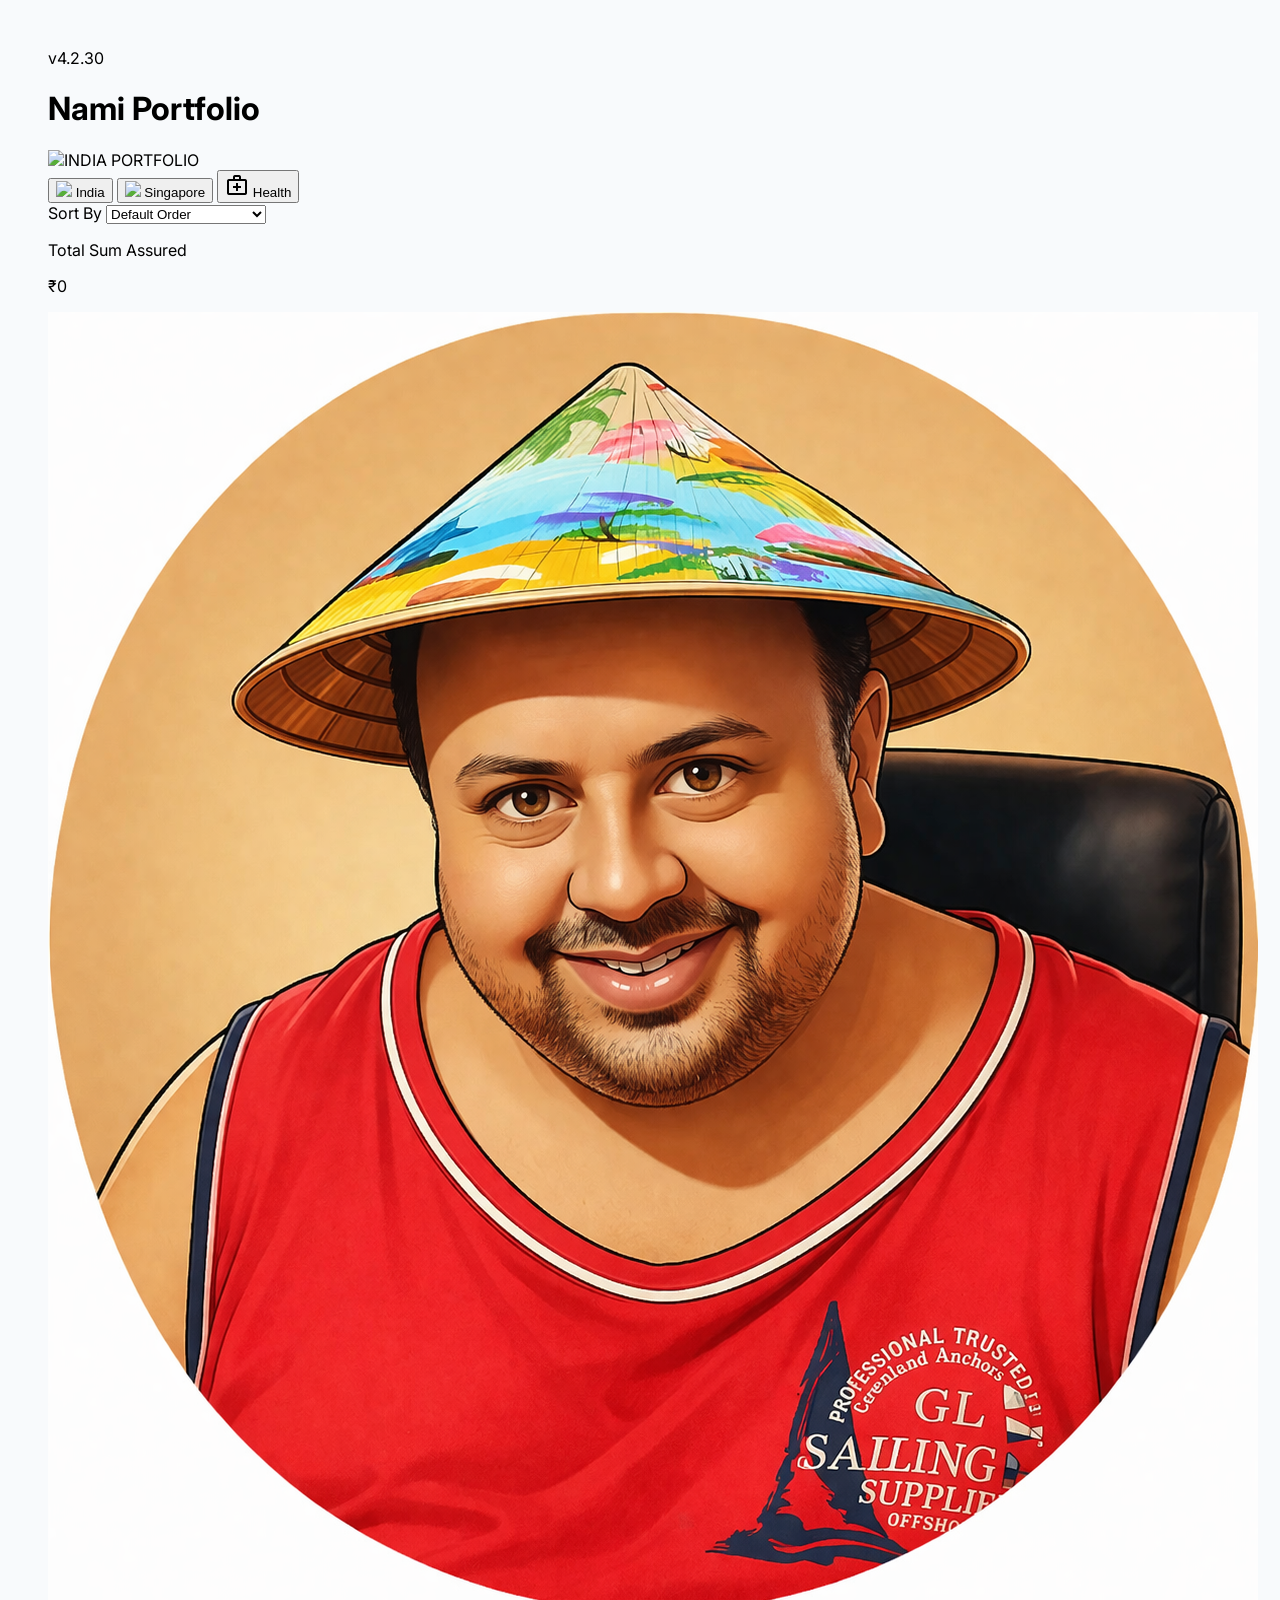
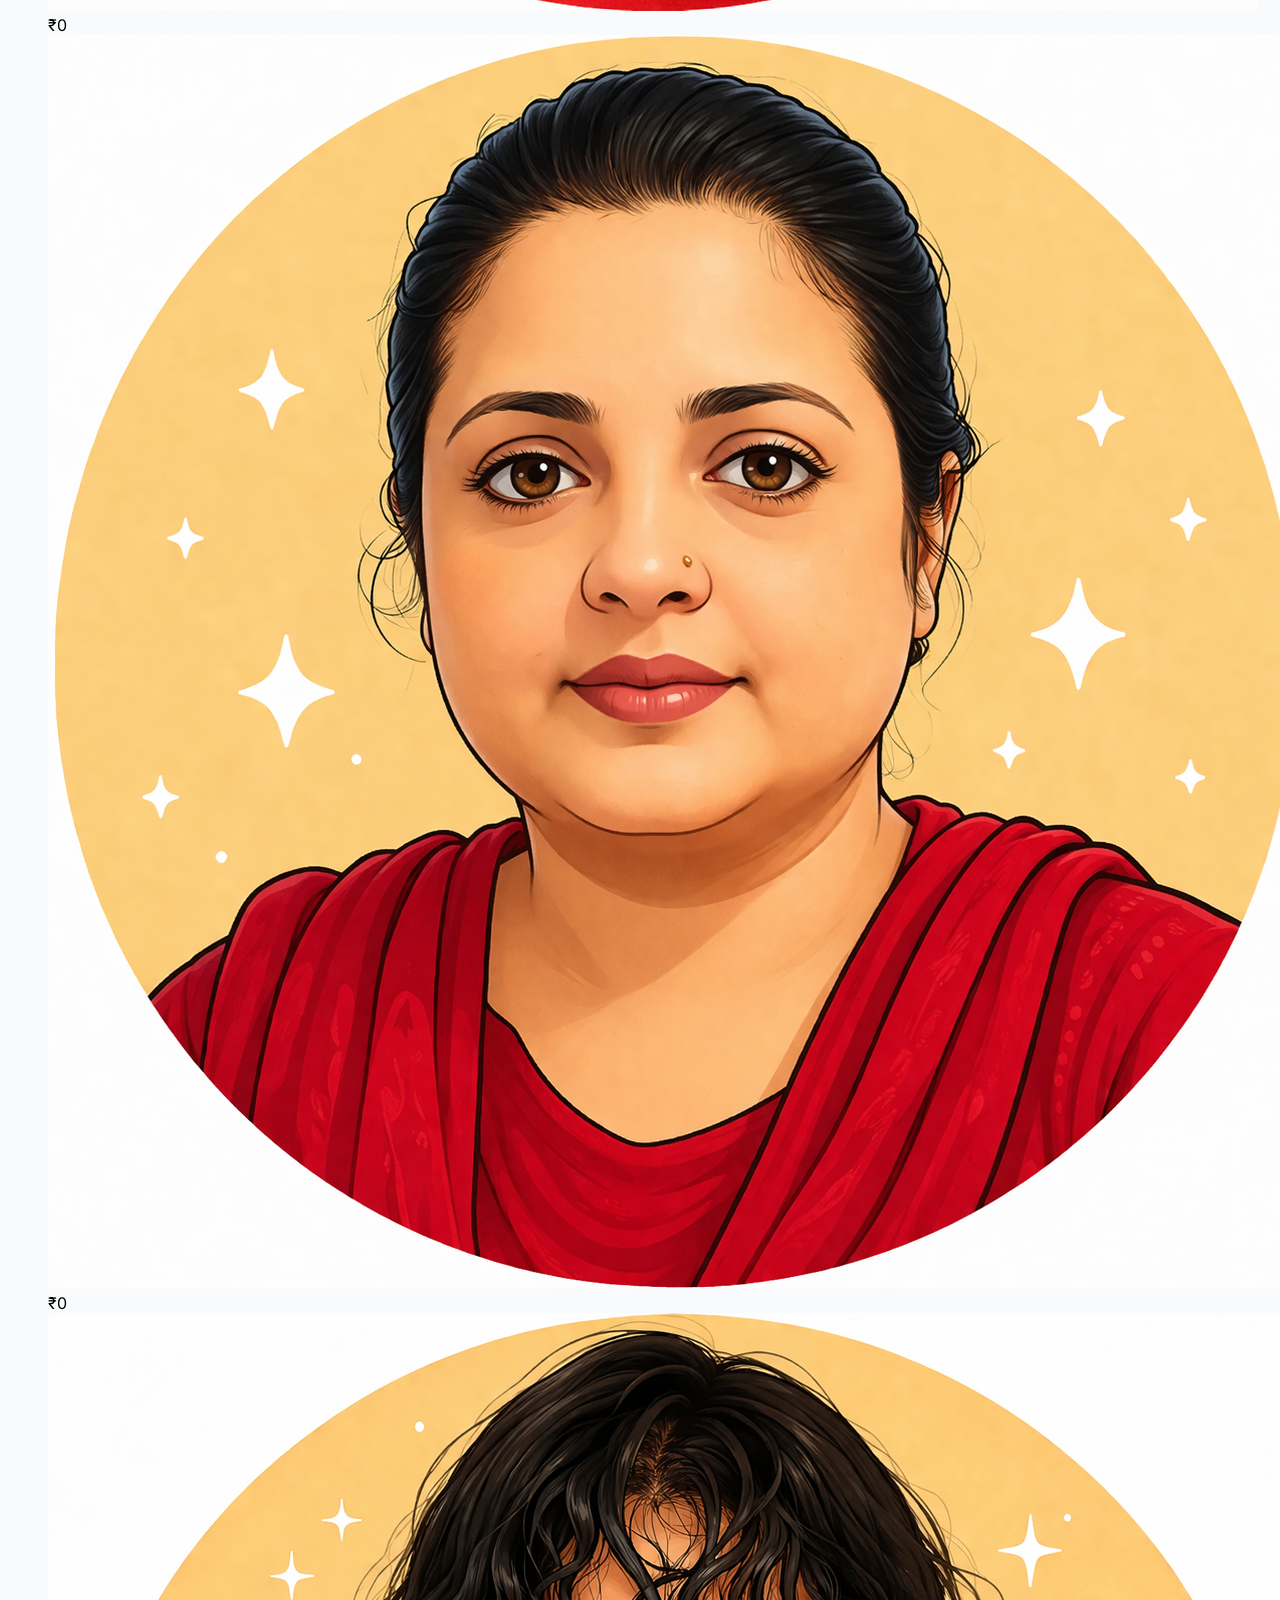
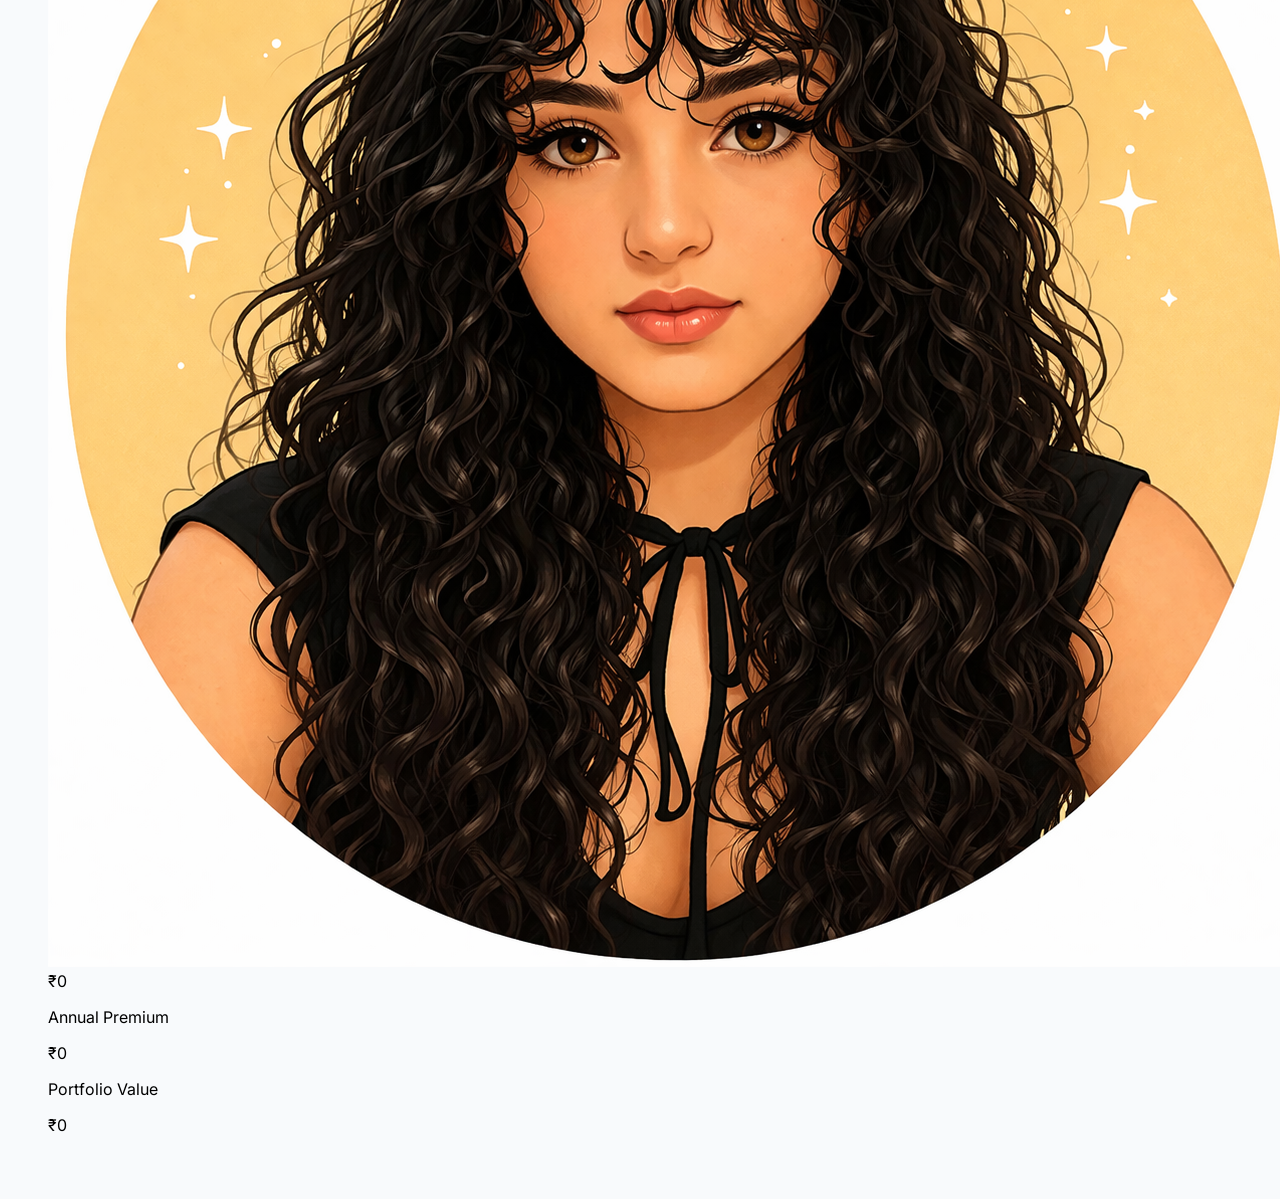
==== commit 2fb7fe54: "Update index.html" ====
--- a/index.html
+++ b/index.html
@@ -22,7 +22,7 @@
     </div>
 
     <div class="max-w-7xl mx-auto px-4 flex flex-wrap items-center justify-between gap-4 mb-8">
-        <div class="flex gap-4 flex-wrap">
+        <div class="flex gap-4">
             <button onclick="render('india')" class="px-8 py-3 bg-slate-800 text-white rounded-full font-bold hover:bg-slate-700 transition shadow-lg flex items-center gap-3">
                 <img src="https://flagcdn.com/w40/in.png" class="w-6 h-auto rounded-sm shadow-sm">
                 <span>India</span>
@@ -36,11 +36,6 @@
             <button onclick="render('health')" class="px-8 py-3 bg-emerald-600 text-white rounded-full font-bold hover:bg-emerald-700 transition shadow-lg flex items-center gap-3">
                 <span class="material-symbols-outlined text-white">medical_services</span>
                 <span>Health</span>
-            </button>
-
-            <button onclick="render('cashflow')" class="px-8 py-3 bg-indigo-600 text-white rounded-full font-bold hover:bg-indigo-700 transition shadow-lg flex items-center gap-3">
-                <span class="material-symbols-outlined text-white">waterfall_chart</span>
-                <span>Cashflow</span>
             </button>
         </div>
 
@@ -57,17 +52,18 @@
 
     <div id="summary-section" class="max-w-7xl mx-auto px-4 mb-10">
         <div id="summary-bar" class="grid grid-cols-[1.2fr_1fr_1fr] gap-6 bg-slate-900 p-8 rounded-[40px] text-white shadow-2xl relative overflow-hidden transition-all duration-500">
-        </div>
+            </div>
     </div>
 
     <div id="container" class="max-w-7xl mx-auto pb-20 px-4"></div>
-    <div id="cf-section" class="max-w-7xl mx-auto px-4 pb-20" style="display:none;"></div>
     
     <script type="module">
-    const VERSION = "4.2.29";
+    const VERSION = "4.2.30";
 
+    // Dynamic import() works with backticks — static import does NOT
     const { initDashboard, render, handleToggle } = await import(`./app.js?v=${VERSION}`);
 
+    // Attach to window IMMEDIATELY, not inside DOMContentLoaded
     window.render = render;
     window.toggleCard = handleToggle;
 
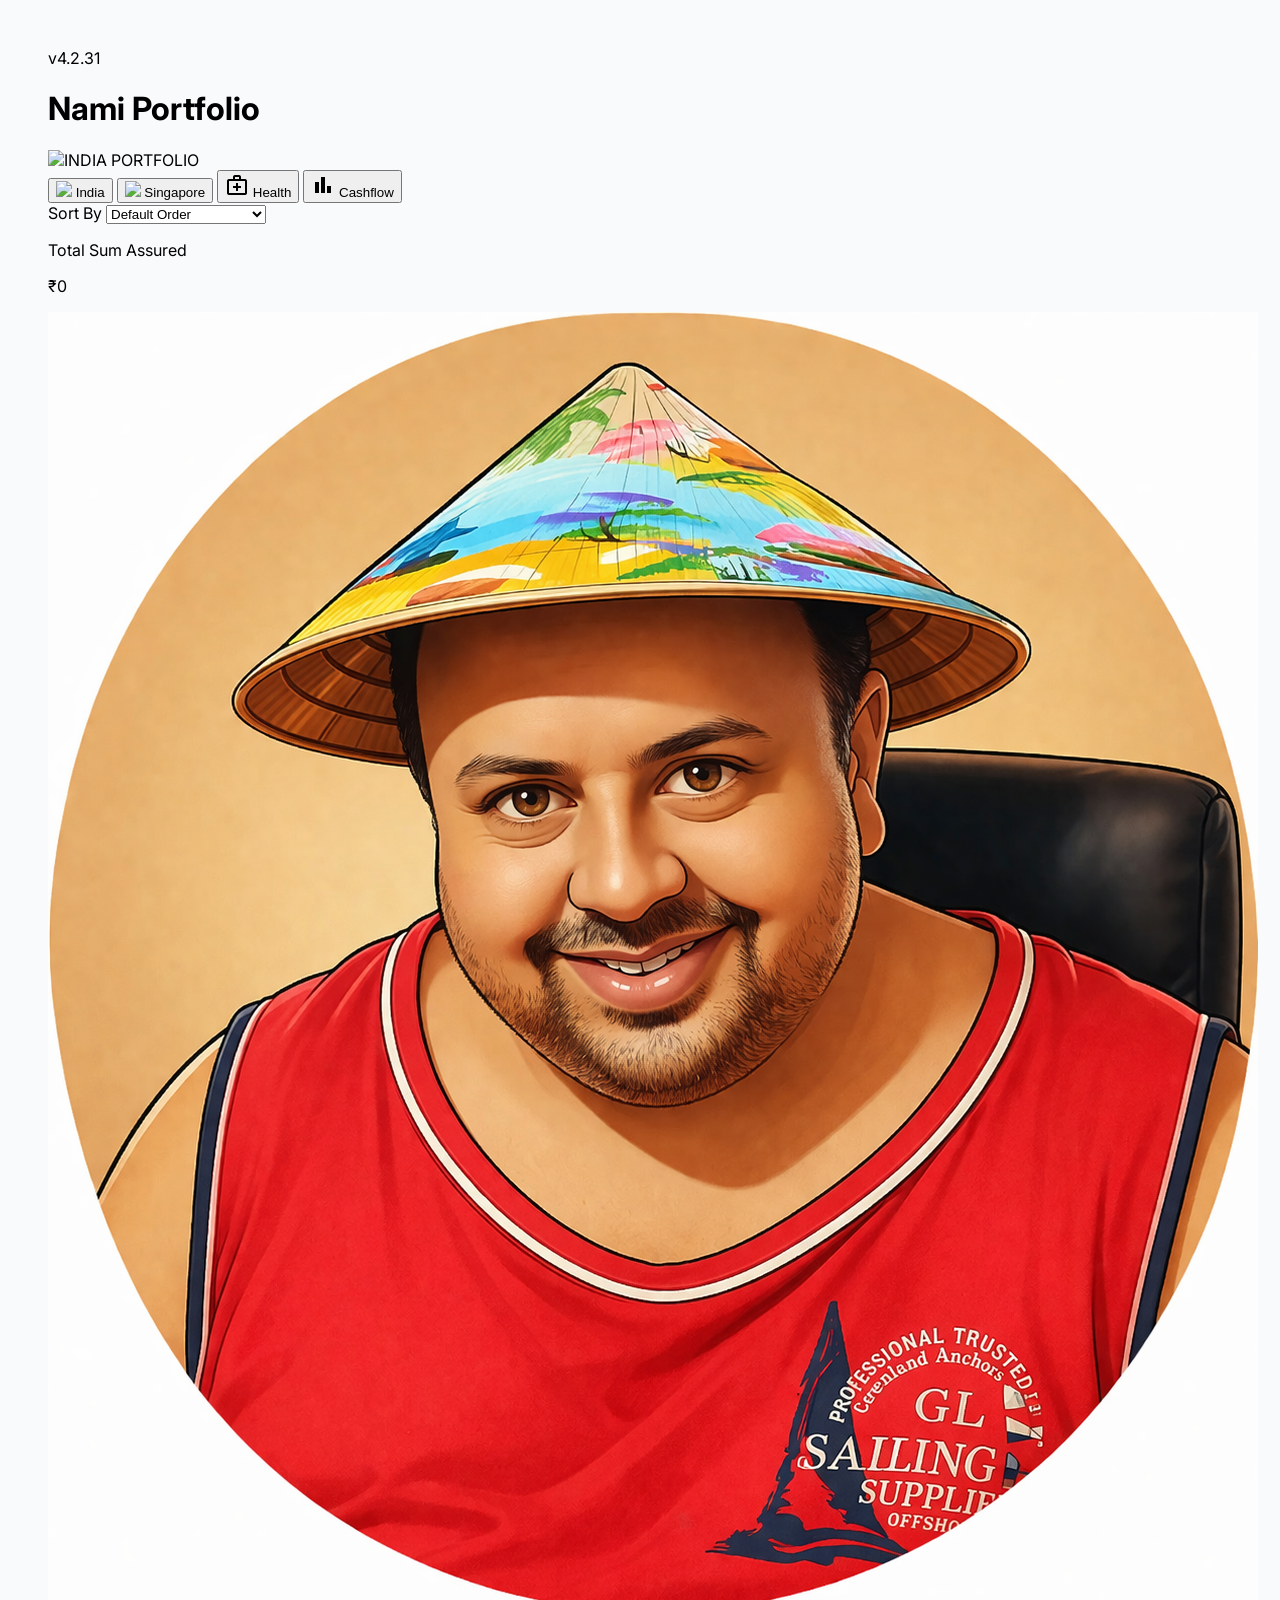
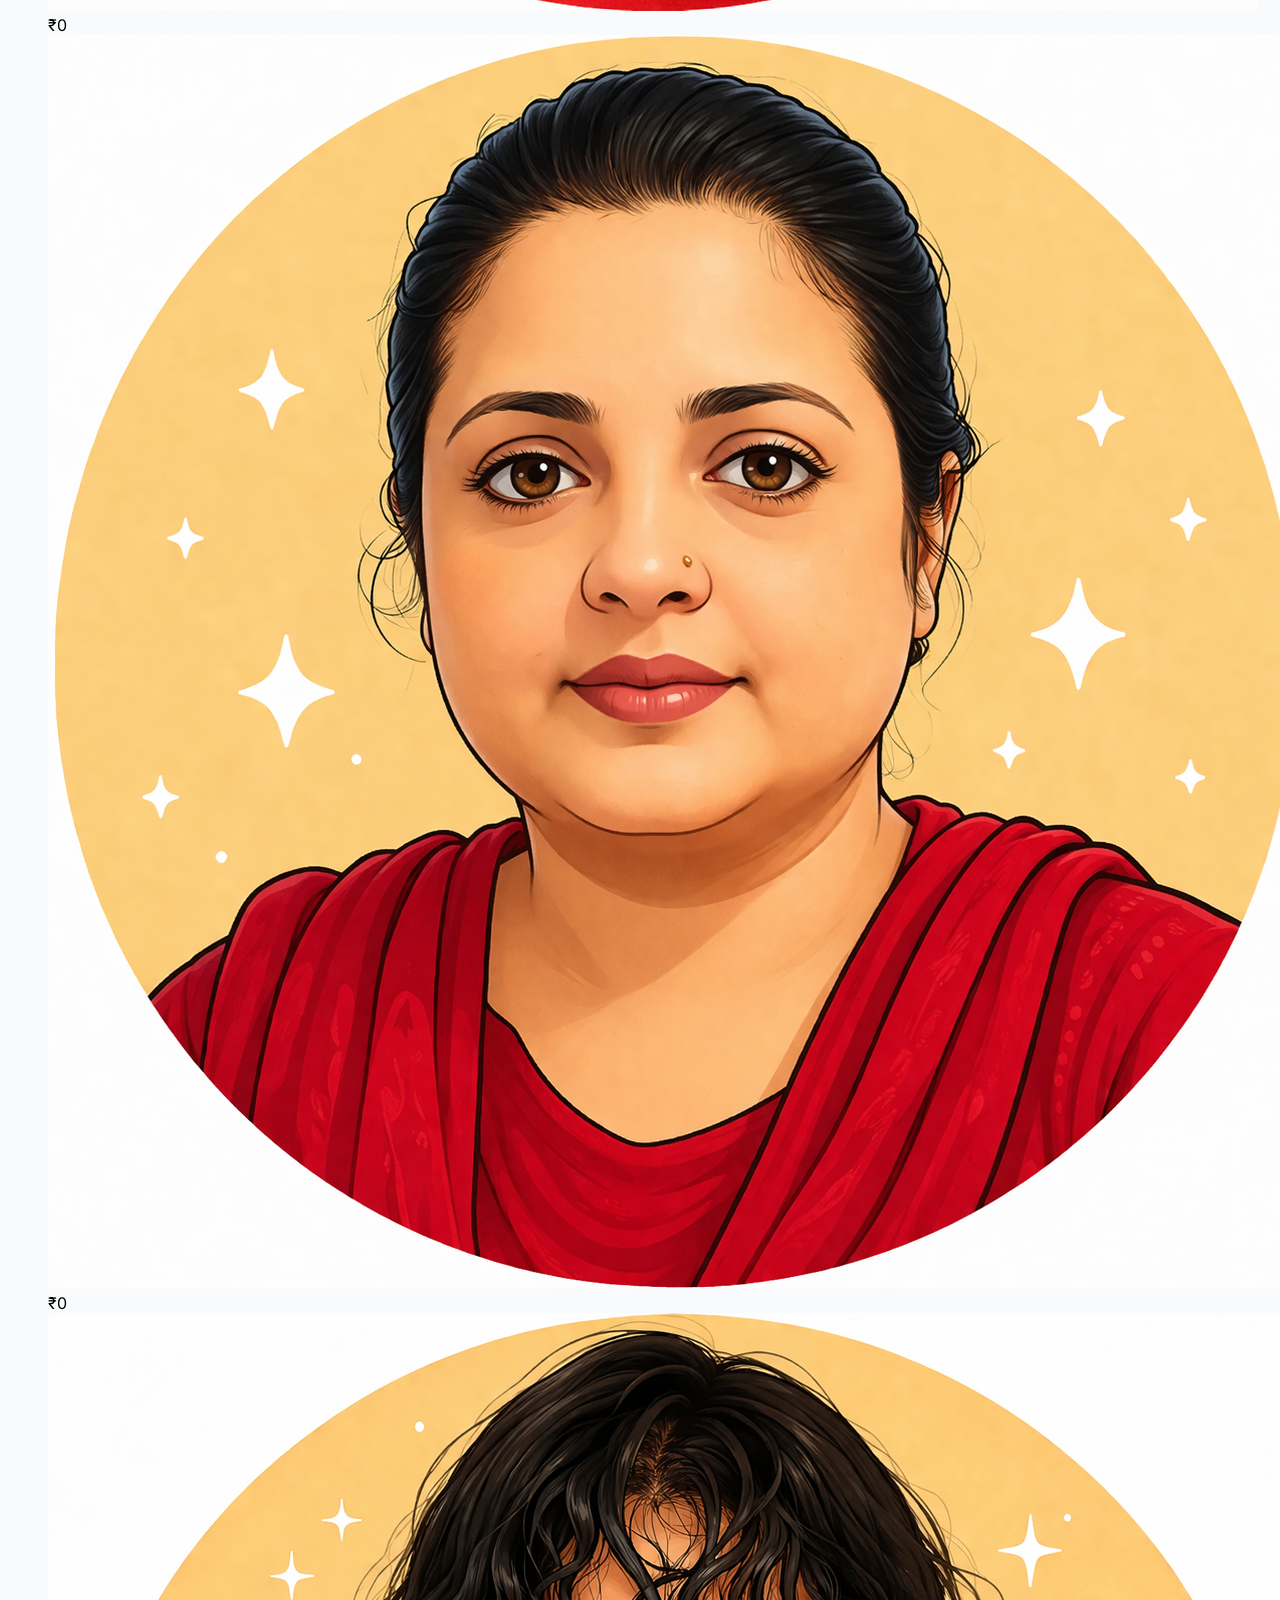
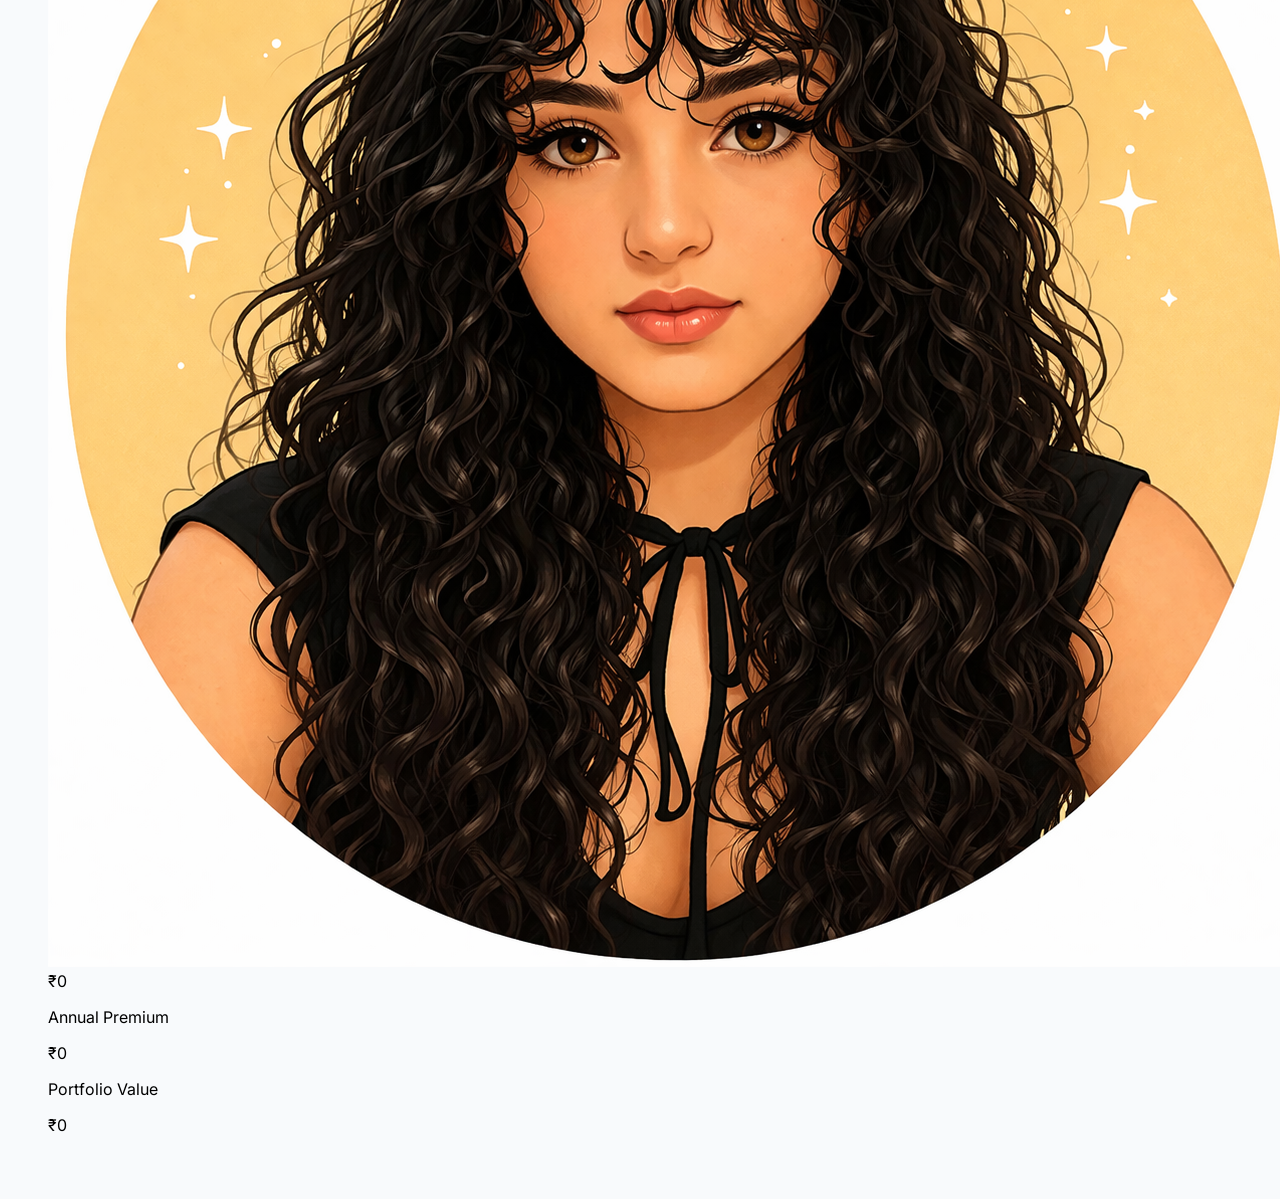
==== commit 0584fa0a: "Update index.html" ====
--- a/index.html
+++ b/index.html
@@ -37,6 +37,11 @@
                 <span class="material-symbols-outlined text-white">medical_services</span>
                 <span>Health</span>
             </button>
+
+            <button onclick="render('cashflow')" class="px-8 py-3 bg-indigo-700 text-white rounded-full font-bold hover:bg-indigo-600 transition shadow-lg flex items-center gap-3">
+                <span class="material-symbols-outlined text-white">bar_chart</span>
+                <span>Cashflow</span>
+            </button>
         </div>
 
         <div id="sort-container" class="flex items-center gap-3 bg-white p-2 rounded-2xl border border-slate-200 shadow-sm">
@@ -56,9 +61,10 @@
     </div>
 
     <div id="container" class="max-w-7xl mx-auto pb-20 px-4"></div>
+    <div id="cf-section" class="max-w-7xl mx-auto pb-20 px-4" style="display:none;"></div>
     
     <script type="module">
-    const VERSION = "4.2.30";
+    const VERSION = "4.2.31";
 
     // Dynamic import() works with backticks — static import does NOT
     const { initDashboard, render, handleToggle } = await import(`./app.js?v=${VERSION}`);
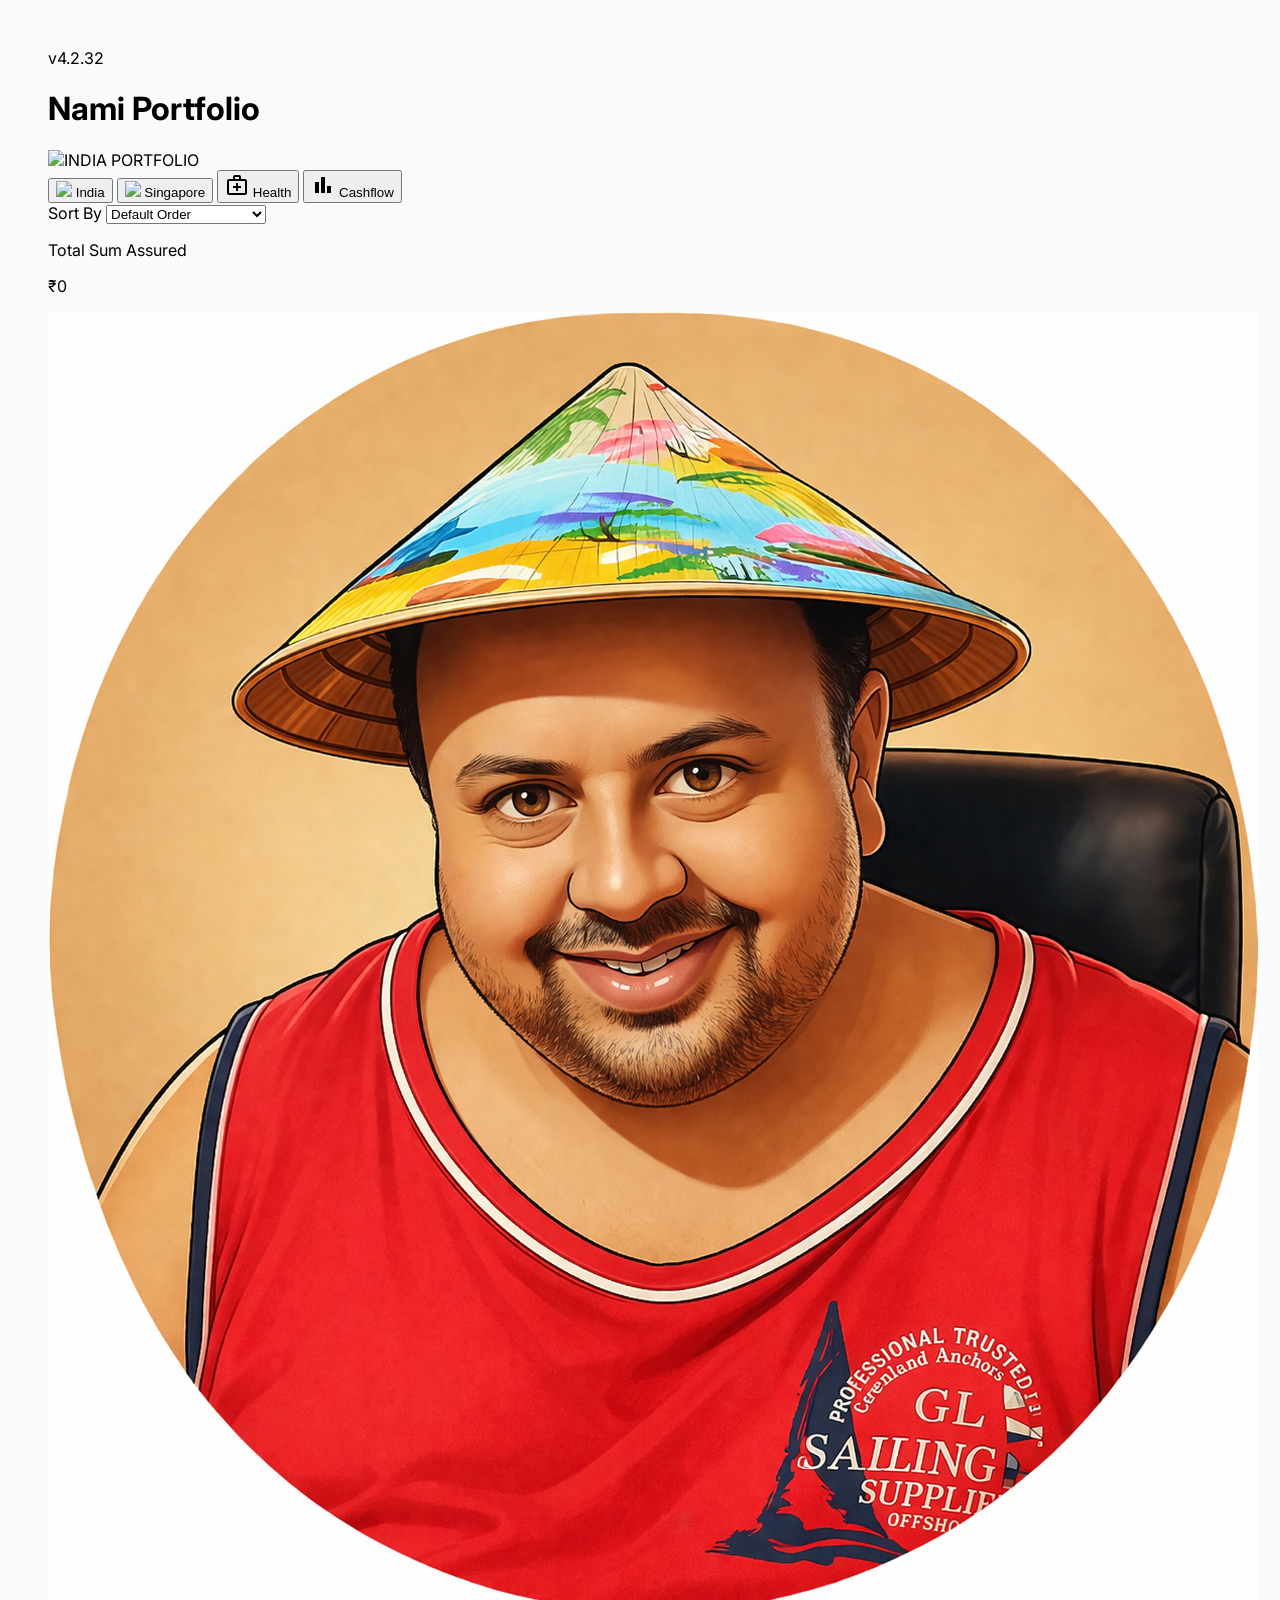
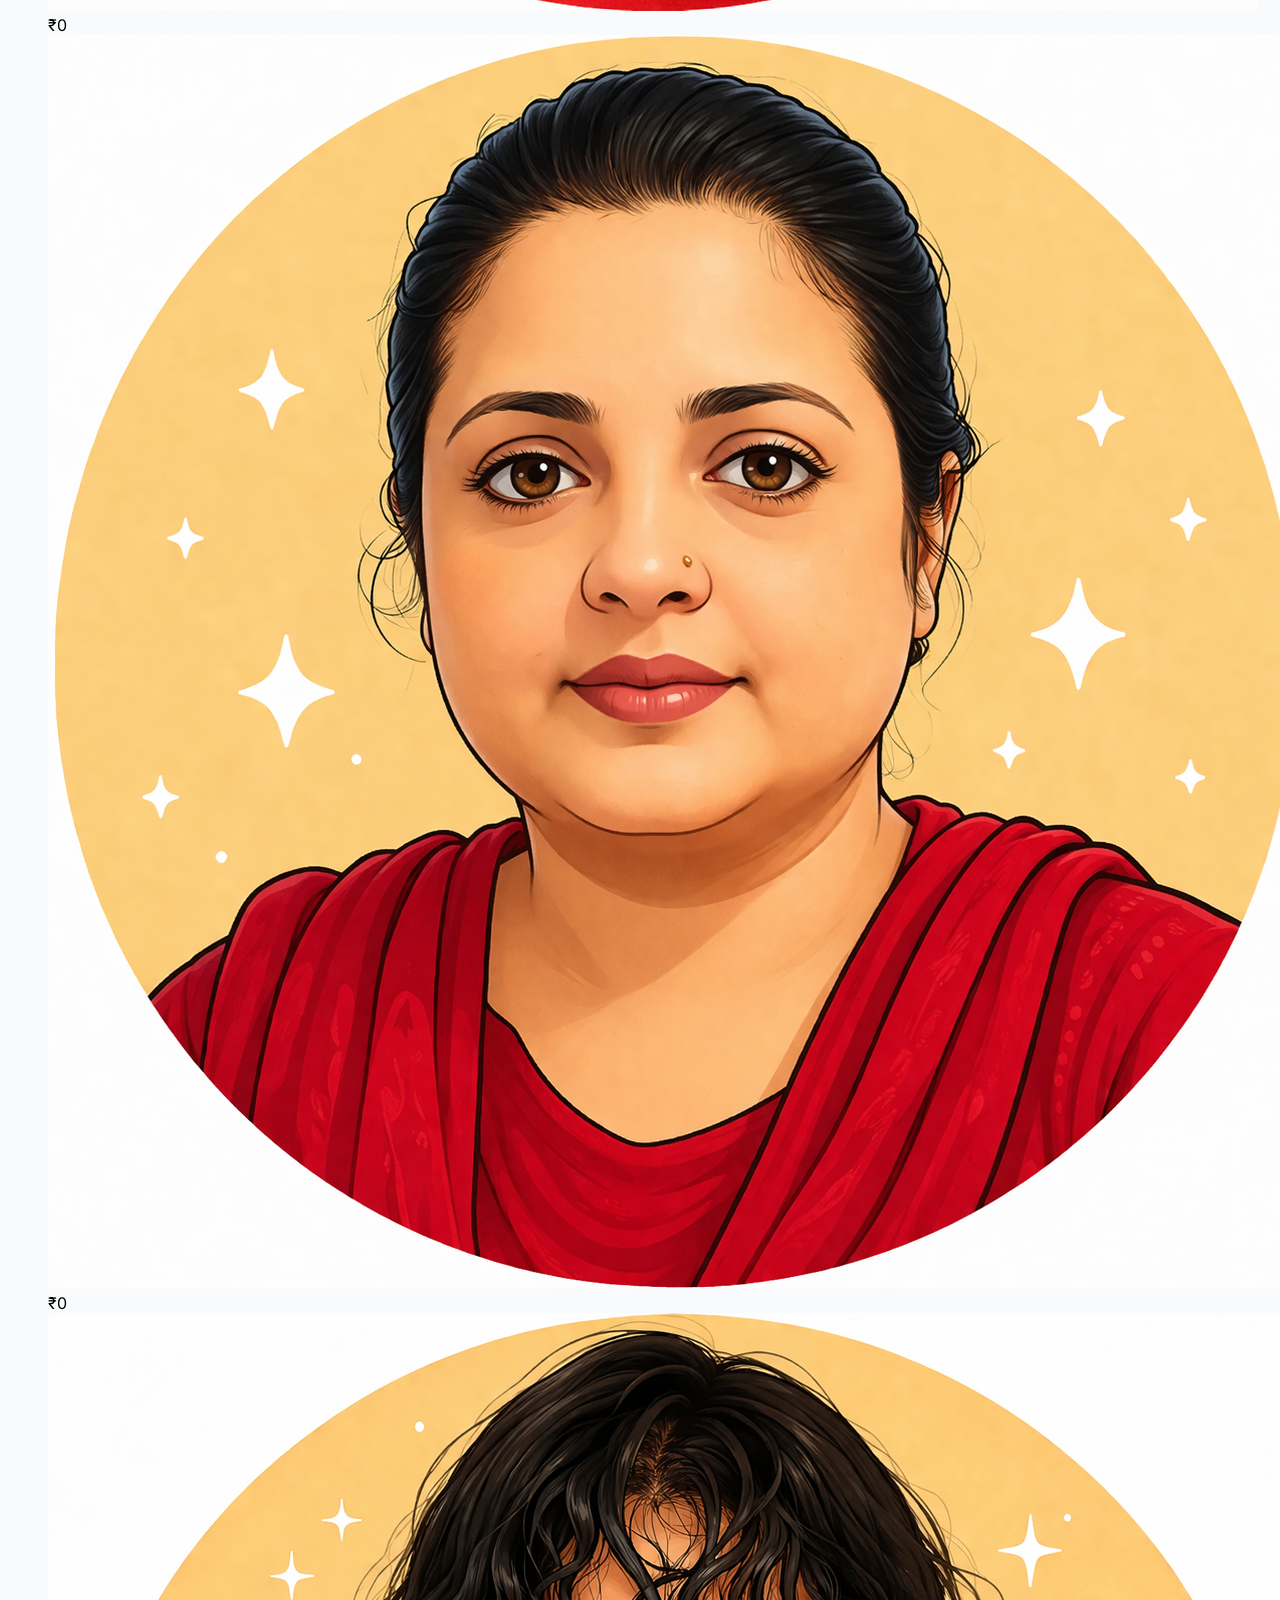
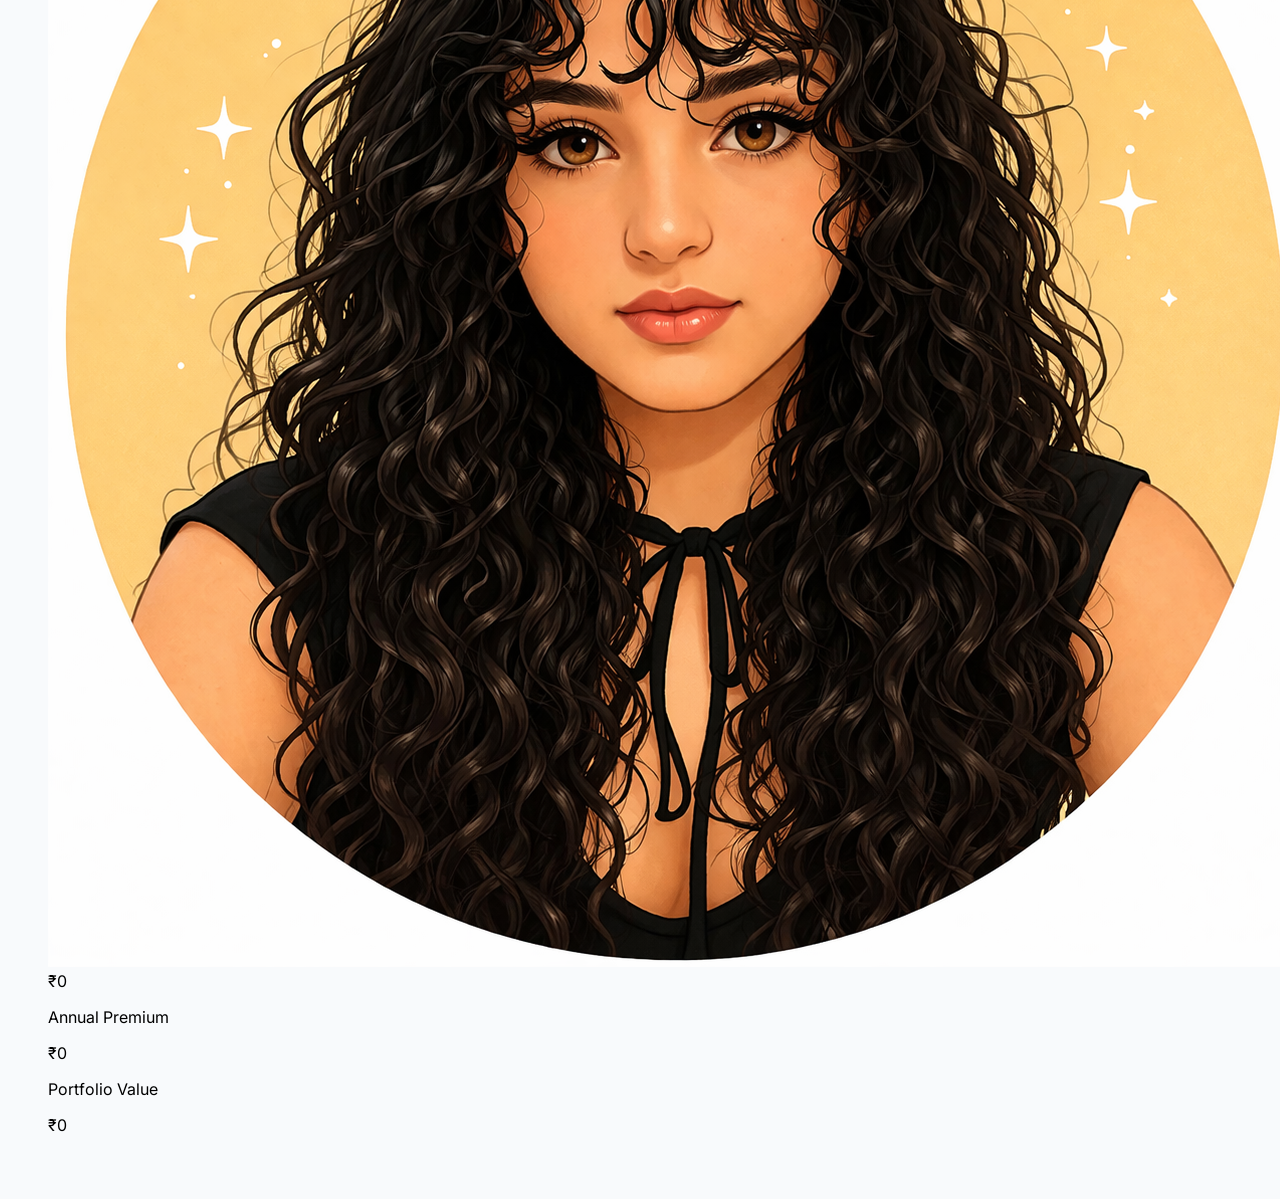
==== commit 0db0b562: "Update index.html" ====
--- a/index.html
+++ b/index.html
@@ -64,7 +64,7 @@
     <div id="cf-section" class="max-w-7xl mx-auto pb-20 px-4" style="display:none;"></div>
     
     <script type="module">
-    const VERSION = "4.2.31";
+    const VERSION = "4.2.32";
 
     // Dynamic import() works with backticks — static import does NOT
     const { initDashboard, render, handleToggle } = await import(`./app.js?v=${VERSION}`);
